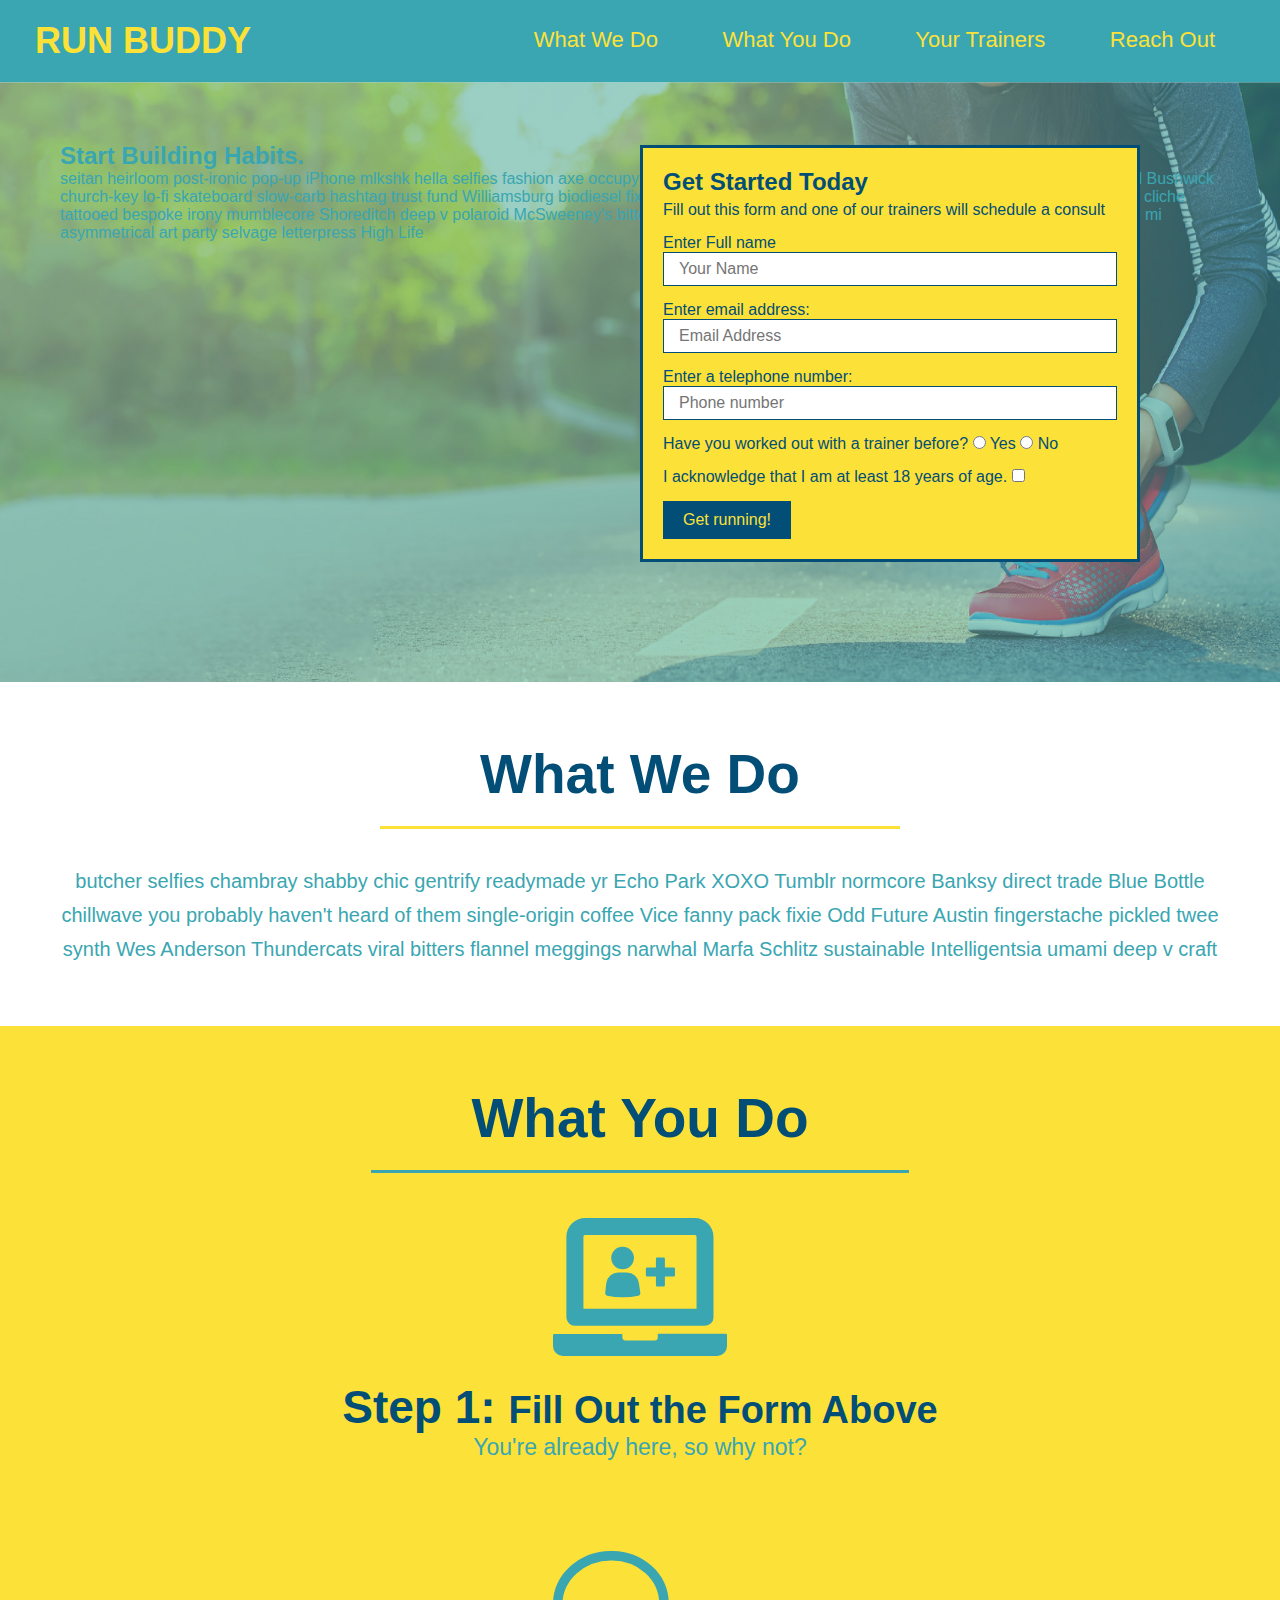
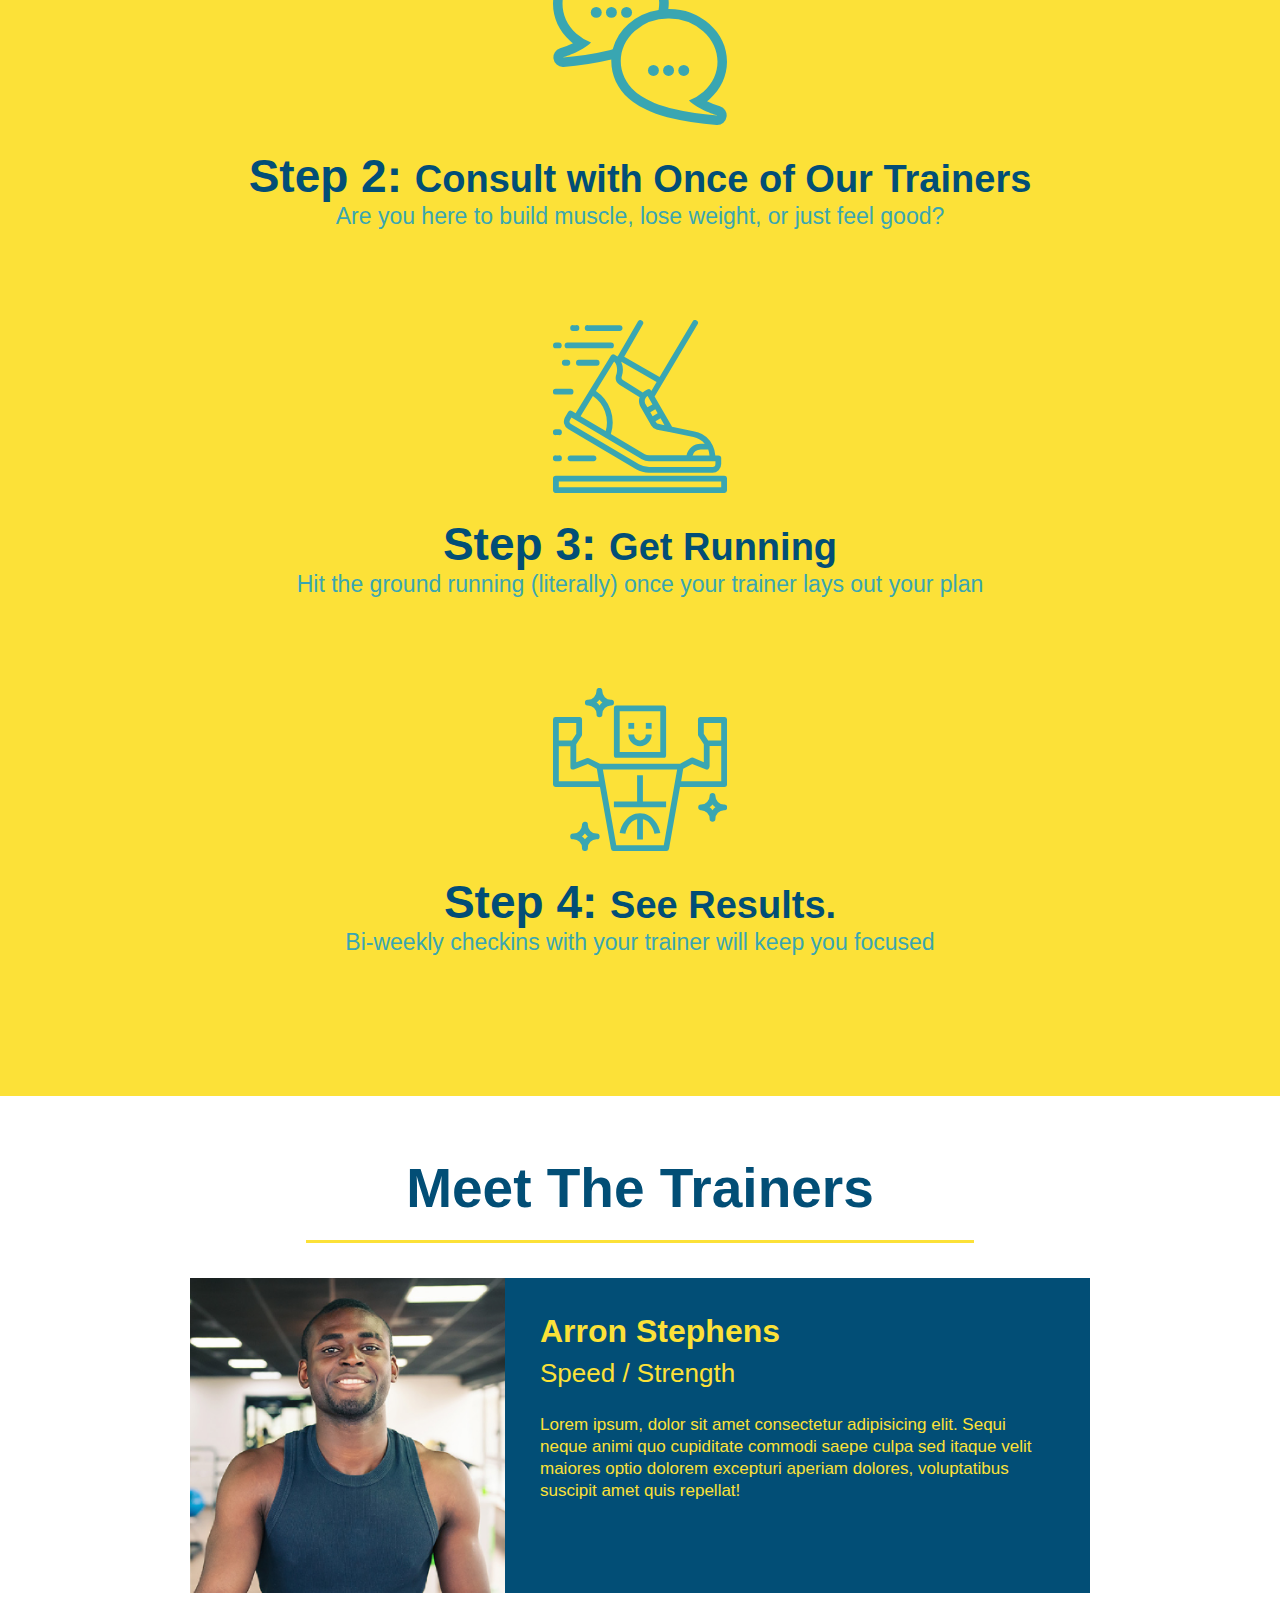
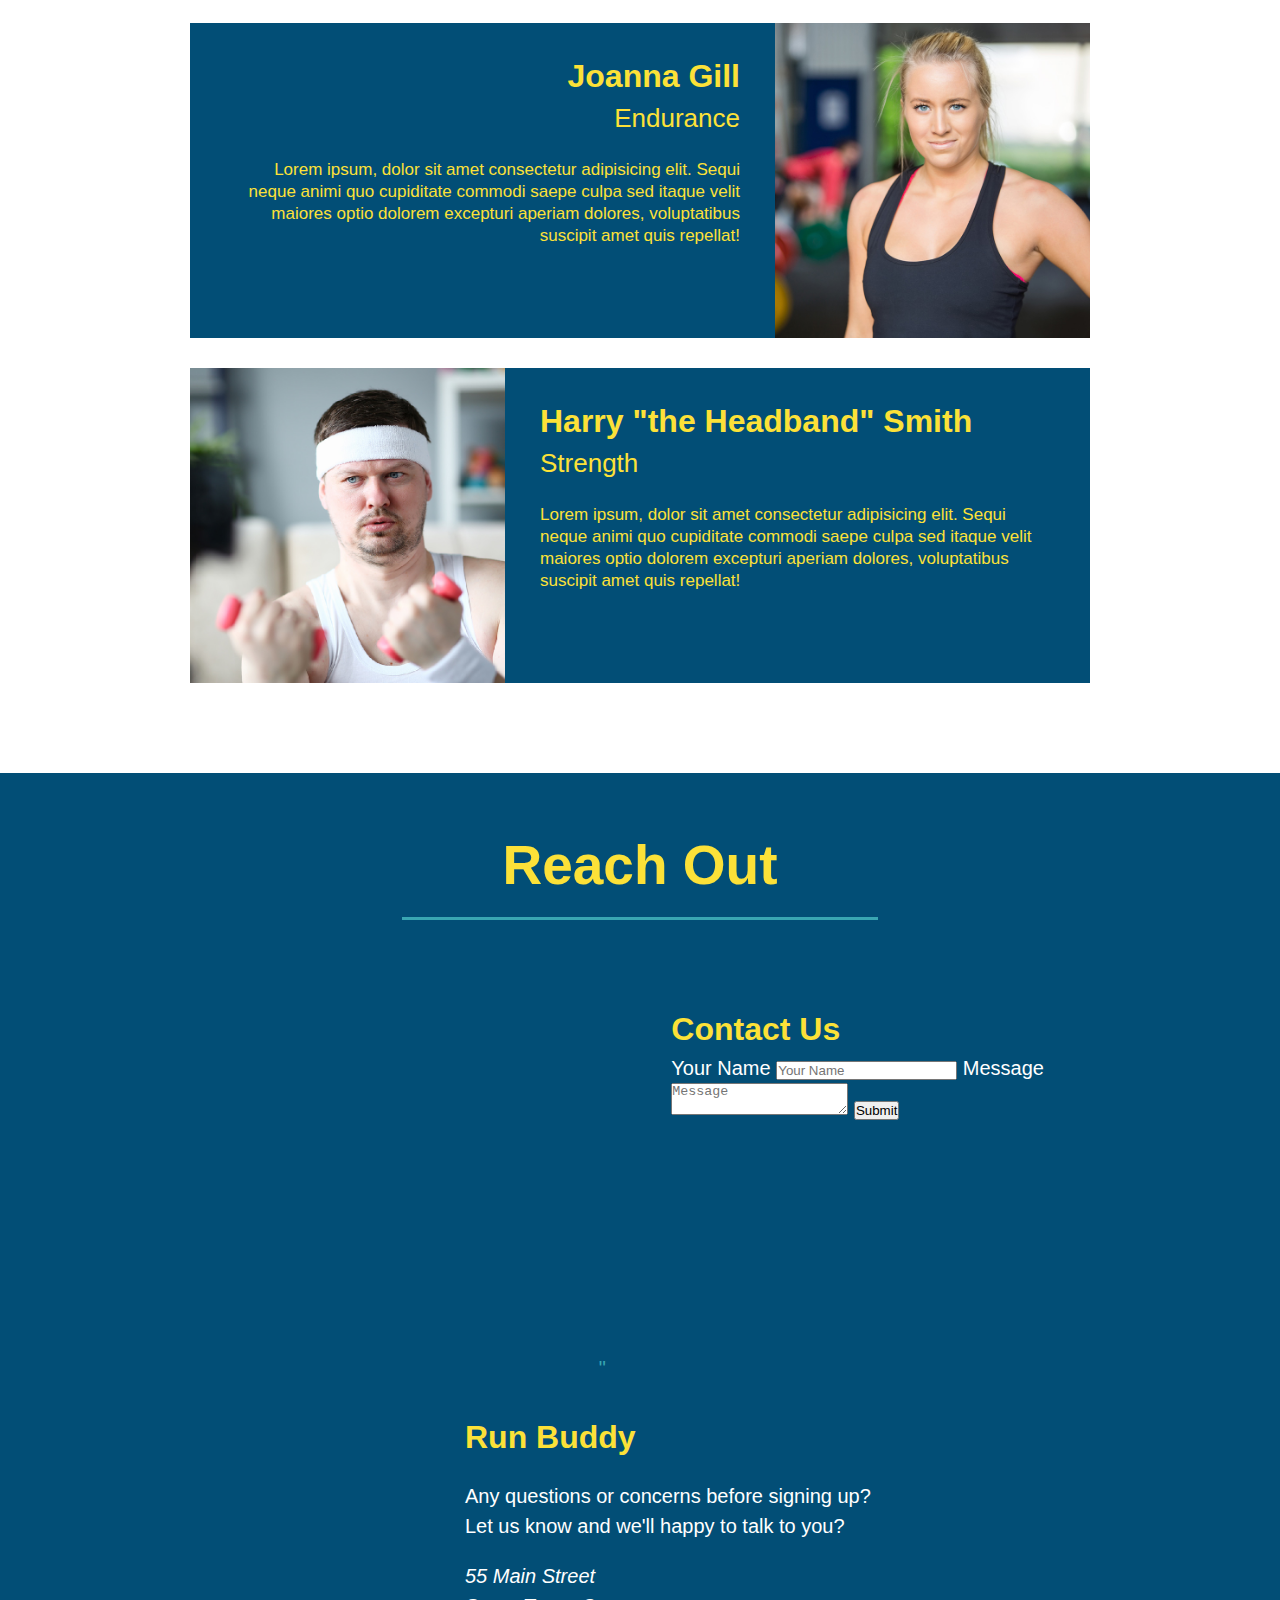
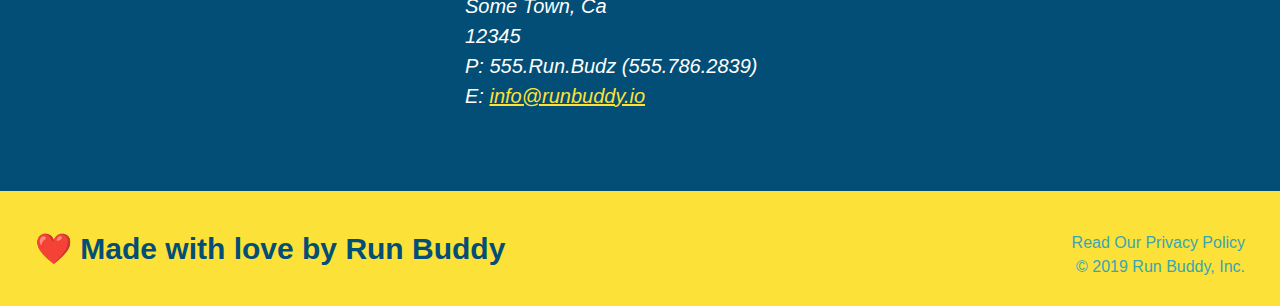
==== index.html @ 0a69a054 "add contact form" ====
<!DOCTYPE html>
<html lang="en">
    <head> <meta charset="UTF-8" />
        <link rel="stylesheet" href="./assets/css/style.css"/>
        <title>Run Buddy</title>
       
    </head>

   
    <body>
    <!-- navigation-->
    <Header>
        <h1>
            <a href="/">RUN BUDDY</a>
        </h1>
        <nav> 
            <!-- Unordered list element -->
            <ul>
                <!-- List item element-->
                <li>
                    <!-- Anchor element -->
                    <a href="#what-we-do">What We Do</a>
                </li>
                <li>
                    <a href="#what-you-do">What You Do</a>
                </li>
                <li>
                    <a href="#your-trainers">Your Trainers</a>
                </li>
                <li>
                    <a href="#reach-out">Reach Out</a>
                </li>
            </ul>
        </nav>
    </Header>
    <!-- hero/jumboton -->
    <section class="hero">
    <div class="hero-cta">
        <h2>Start Building Habits.</h2>
                <p>
                seitan heirloom post-ironic pop-up iPhone mlkshk hella selfies fashion axe occupy readymade put a bird on it
                 messenger bag Wes Anderson Schlitz plaid Bushwick church-key lo-fi skateboard slow-carb hashtag trust fund
                  Williamsburg biodiesel fixie farm-to-table 8-bit banjo XOXO Banksy chillwave bicycle rights retro cliche 
                  tattooed bespoke irony mumblecore Shoreditch deep v polaroid McSweeney's bitters cray gentrify tofu Marfa 
                  you probably haven't heard of them yr banh mi asymmetrical art party selvage letterpress High Life
            </p>
        </div>
     <div class="hero-form">
        <h3>Get Started Today</h3>
            <p>Fill out this form and one of our trainers will schedule a consult</p>
            <!-- Add form element -->
            <form>
                <label for="name">Enter Full name</label>
                <input type="text" placeholder="Your Name" name="name" id="name" class="form-input">
                <label for="email">Enter email address:</label>
                <input type="email" placeholder="Email Address" name="email" id="email" class="form-input">
                <label for="phone">Enter a telephone number:</label>
                <input type="tel" placeholder="Phone number" name="phone" id="phone" class="form-input">
                
                <p>
                    Have you worked out with a trainer before?
                    <input type="radio" name="trainer-confirm" id="trainer-yes" />
                    <label for="trainer-yes">Yes</label>
                    <input type="radio" name="trainer-confirm" id="trainer-no" />
                    <label for="trainer-no">No</label>
                </p>
                <p>
                    <label for="checkbox" >
                        I acknowledge that I am at least 18 years of age.
                        </label>
                        <input type="checkbox" name="age-confirm" id="checkbox" />  
                </p>
                <button type="submit">
                    Get running!
                </button>
            </form>
        </div>
    </section>
    <!-- "what we do" section -->
    
    <section id="what-we-do" class="intro">
        <h2 class="section-title primary-border">What We Do</h2>

        <p> butcher selfies chambray shabby chic gentrify readymade yr Echo Park XOXO Tumblr normcore 
            Banksy direct trade Blue Bottle chillwave you probably 
            haven't heard of them single-origin coffee Vice fanny pack fixie Odd Future 
            Austin fingerstache pickled twee synth Wes Anderson Thundercats viral bitters flannel 
            meggings narwhal Marfa Schlitz sustainable Intelligentsia umami deep v craft </p>
    </section>

    <!--what you do --> 
    <section id="what you do" class="steps">
        <h2 class="section-title secondary-border">What You Do</h2>
        
        <div>
            <!-- insert this img element -->
            <img src="./assets/images/step-1.svg" alt="" />
            <h3>Step 1: <span>Fill Out the Form Above </span></h3>
            <p>You're already here, so why not?</p>
        </div>

        <div>
            <img src="./assets/images/step-2.svg" alt="" />
            <h3>Step 2: <span>Consult with Once of Our Trainers</span></h3>
            <p>Are you here to build muscle, lose weight, or just feel good?</p>
        </div>
        
        <div>
            <img src="./assets/images/step-3.svg" alt="" />
            <h3>Step 3: <span>Get Running</span></h3>
            <p>Hit the ground running (literally) once your trainer lays out your plan</p>
         </div>

         <div>
             <img src="./assets/images/step-4.svg" alt="" />
             <h3>Step 4: <span>See Results.</span></h3>
                 <p>Bi-weekly checkins with your trainer will keep you focused</p>
         </div>
    </section>

    <!-- "meet the trainers"-->
    <section id="your-trainers" class="trainers">
        <h2 class="section-title primary-border">
            Meet The Trainers
        </h2>
        <article class="trainer">
            <img src="./assets/images/trainer-1.jpg" alt="Arron Stephens in his workout clothes, ready to pump iron" />
            <div class="trainer-bio text-left">
                <h3>Arron Stephens</h3>
                <h4>Speed / Strength</h4>
                <p>Lorem ipsum, dolor sit amet consectetur adipisicing elit. Sequi neque animi quo cupiditate commodi saepe culpa sed
      itaque velit maiores optio dolorem excepturi aperiam dolores, voluptatibus suscipit amet quis repellat!
                </p>
            </div>
        </article>

        <!-- second trainer bio-->
        <article class="trainer">
            <div class="trainer-bio text-right">
                <h3>Joanna Gill</h3>
                <h4>Endurance</h4>
                <p> Lorem ipsum, dolor sit amet consectetur adipisicing elit. Sequi neque animi quo cupiditate commodi saepe culpa sed
                    itaque velit maiores optio dolorem excepturi aperiam dolores, voluptatibus suscipit amet quis repellat!
                </p>
            </div>
            <img src="./assets/images/trainer-2.jpg" alt="Joanna Gill cooling off after a workout" />
        </article>

        <!--third trainer bio-->
        <article class="trainer">
            <img src="./assets/images/trainer-3.jpg" alt="Harry Smith wearing a headband and lifting small comically pink weights" />
            <div class="trainer-bio text-left">
                <h3>Harry "the Headband" Smith</h3>
                <h4>Strength</h4>
                <p>
                    Lorem ipsum, dolor sit amet consectetur adipisicing elit. Sequi neque animi quo cupiditate commodi saepe culpa sed
                    itaque velit maiores optio dolorem excepturi aperiam dolores, voluptatibus suscipit amet quis repellat!   
                </p>
            </div>
        </article>
    </section>

    <!-- "reach out" section -->
    <section id="reach out" class="contact">
        <h2 class="section-title secondary-border">Reach Out</h2>
        <div class="contact-info">
          <iframe 
            src="https://www.google.com/maps/embed?pb=!1m18!1m12!1m3!1d3308.148228011092!2d-118.31077418382466!3d33.98872622852035!2m3!1f0!2f0!3f0!3m2!1i1024!2i768!4f13.1!3m3!1m2!1s0x80c2b7dd0b9fbbaf%3A0x88911c0025960983!2s1754%20W%20Slauson%20Ave%2C%20Los%20Angeles%2C%20CA%2090047!5e0!3m2!1sen!2sus!4v1623375830570!5m2!1sen!2sus" 
            width="400" height="400" style="border:0;" allowfullscreen="" loading="lazy">
        </iframe>"

        <div class="contact-form">
            <h3>Contact Us</h3>
            <form>
              <label for="contact-name">Your Name</label>
              <input type="text" id="contact-name" placeholder="Your Name" />
          
              <label for="contact-message">Message</label>
              <textarea id="contact-message" placeholder="Message"></textarea>
          
              <button type="submit">Submit</button>
            </form>
          </div>
        <div>  
            <h3>Run Buddy</h3>
            <p>
                Any questions or concerns before signing up?
                <br />
                Let us know and we'll happy to talk to you?
            </p>
            <address>
                55 Main Street <br/>
                Some Town, Ca <br/>
                12345<br/>
                P: 555.Run.Budz (555.786.2839)<br/>
                E: <a href="mailto:info@runbuddy.io">info@runbuddy.io</a>
            </address>
        </div>
        </div>
    </section>

    <!-- footer -->
    <footer>
        <h2>❤️ Made with love by Run Buddy</h2>
        <div>
            <a href="./privacy-policy.html"></a>Read Our Privacy Policy</a><br />
            &copy; 2019 Run Buddy, Inc.
        </div>
    </footer>
    
    </body>
</html>
---- assets/css/style.css ----
* {
    margin: 0;
    padding: 0;
    box-sizing: border-box;
  }

body {
    /* more on this crazy alphanumerical value in a minute! */
    color: #39a6b2;
    font-family: Helvetica, Arial, sans-serif;
    
  }
  /* apply  styles to <header> */
  header {
      padding: 20px 35px;
      background-color: #39a6b2;
  }

header h1 {
    font-weight: bold;
    font-size: 36px;
    color: #fce138;
    margin: 0;
    display: inline;
}
header a {
    text-decoration: none;
    color: #fce138;
}

Header nav {
    float: right;
    margin: 7px 0;
}

header nav ul li {
    display: inline;
}
header nav ul li a {
    margin: 0 30px;
    font-weight: lighter;
    font-size: 22px;
}

footer {
    background: #fce138;
    width: 100%;
    padding: 40px 35px;
}

footer h2 {
    display: inline;
    color: #024e76;
    font-size:  30px;
    text-align: right;
}

footer div {
    float: right;
    line-height: 1.5;
    text-align: right;
}
footer a {
    color: #024e76;
}

section {
    padding: 60px;
}

/* Hero Style Start */
.hero {
    background-image: url("../images/hero-bg.jpg");
    height: 600px;
    background-size: cover;
    background-position: center;
    position: relative;
}
/* Hero Style End */


.hero-form {
    border: 3px solid #024e76;
    background-color: #fce138;
    padding: 20px;
    width: 500px;
    color: #024e76;
    position: absolute;
    bottom: 120px;
    right: 140px;
}


.hero-form h3 {
    font-size: 24px;
    margin: 0;
}

.hero-form p {
    margin: 5px 0 15px 0;
}

.form-input {
    border: 1px solid #024e76;
    display: block;
    padding: 7px 15px;
    font-size: 16px;
    color: #024e76;
    width: 100%;
    margin-bottom:  15px;
}
.hero-form button {
    color: #fce138;
    background-color: #024e76;
    border: none;
    padding: 10px 20px;
    font-size: 16px;
}
/* HERO STYLES END */

.intro {
    text-align: center;
}

.intro p {
    line-height: 1.7;
    color: #39a6b2;
    width: 80;
    font-size: 20px;
}
.steps {
    text-align: center;
    background: #fce138;
}

.section-title {
    font-size: 55px;
    color: #024e76;
    margin-bottom: 35px;
    padding: 0 100px 20px 100px;
    display: inline-block;
    border-bottom: 3px solid; 
}
.primary-border {
    border-color: #fce138;
}
.secondary-border {
    border-color: #39a6b2;
}
.steps div {
    margin-bottom: 80px;
}

.steps img {
    width: 15%;
    margin: 10px 0;
}

.steps h3 {
    color: #024e76;
    font-size: 46px;
    margin-top: 10px;
}

.steps p {
    color: #39a6b2;
    font-size: 23px;
}
.steps span {
    font-size: 38px;
}
.trainers {
    text-align: center;
}
.trainer {
    width: 900px;
    margin: 0 auto 30px auto;
    background: #024e76;
    color: #fce138;
    overflow: auto;
}
.trainer img {
    width: 35%;
    float: left;
}
.trainer-bio {
    padding: 35px;
    float: left;
    width: 65%;
}
.text-left {
    text-align: left;
}
.text-right {
    text-align: right;
}
.trainer-bio h3 {
    font-size: 32px;
    margin-bottom: 8px;
}

.trainer-bio h4 {
    font-weight: lighter;
    font-size: 26px;
    margin-bottom: 25px;
}

.trainer-bio p {
    font-size: 17px;
    line-height: 1.3;
}

/* REACH OUT STYLES START */

.contact {
    text-align: center;
    background: #024e76;
}
.contact h2 {
    color: #fce138;
}
.contact-info iframe {
    width: 400px;
    height: 400px;
}
.contact-info div {
    width: 410px;
    display:inline-block;
    vertical-align: top;
    text-align:left;
    margin: 30px 0 0 60px;
    color: white;
}
.contact-info h3 {
    color:#fce138;
    font-size: 32px;
}

.contact-info p, .contact-info {
    margin: 20px 0;
    line-height: 1.5;
    font-size: 20px;
    font-style: normal;
}

.contact-info a {
    color: #fce138;
}

/* REACHOUT STYLES END */
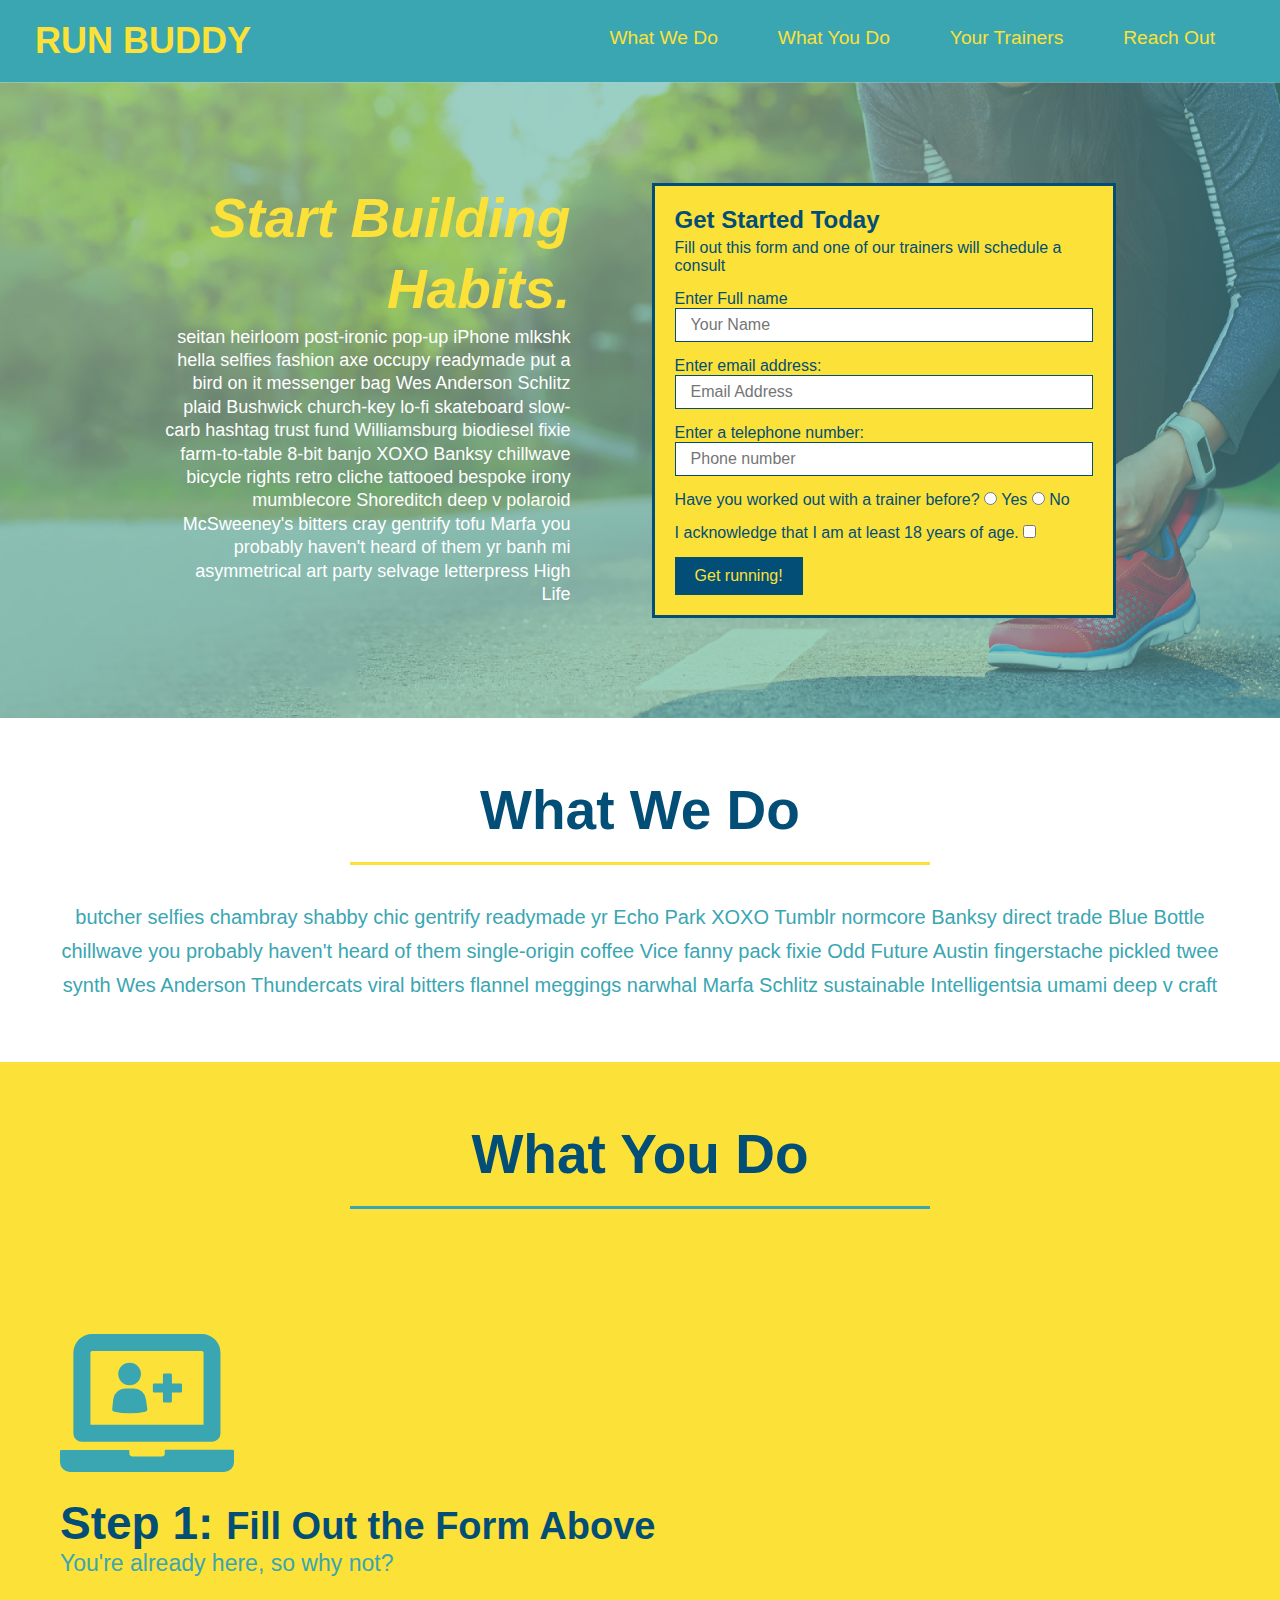
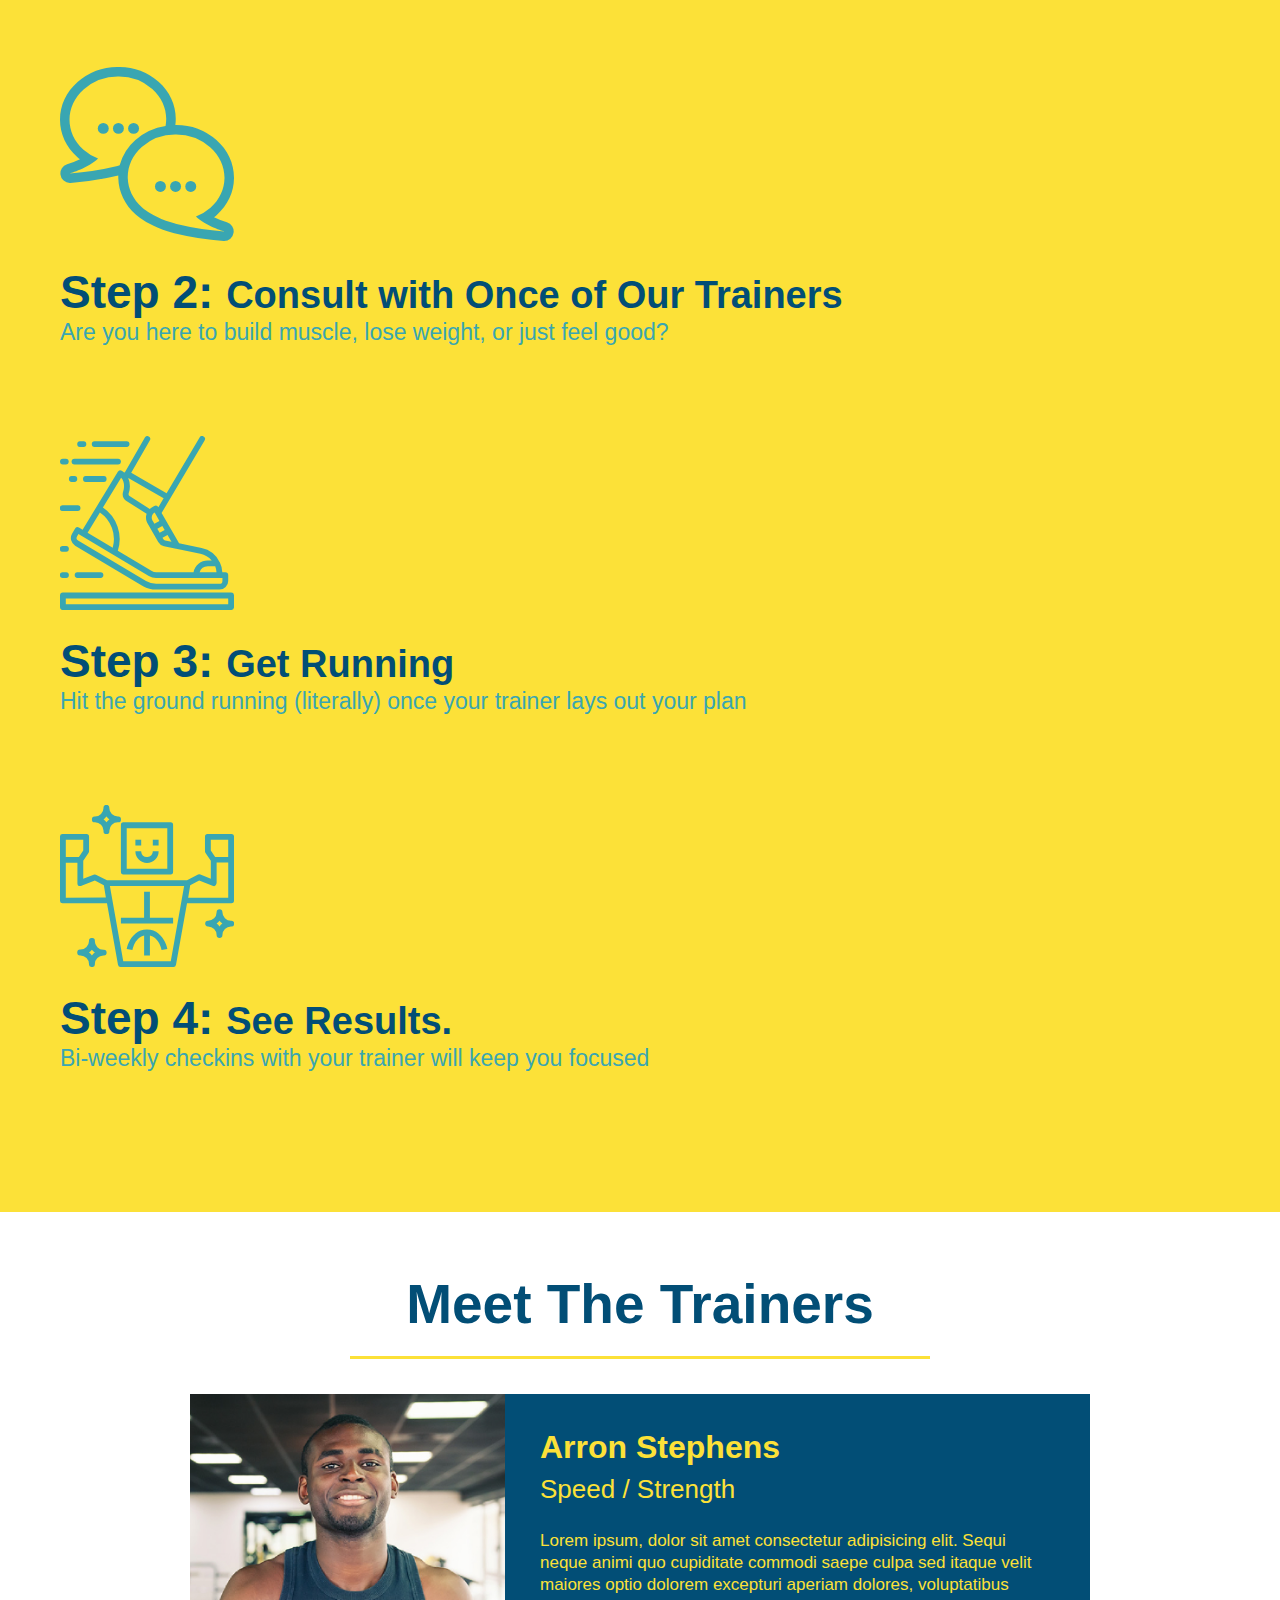
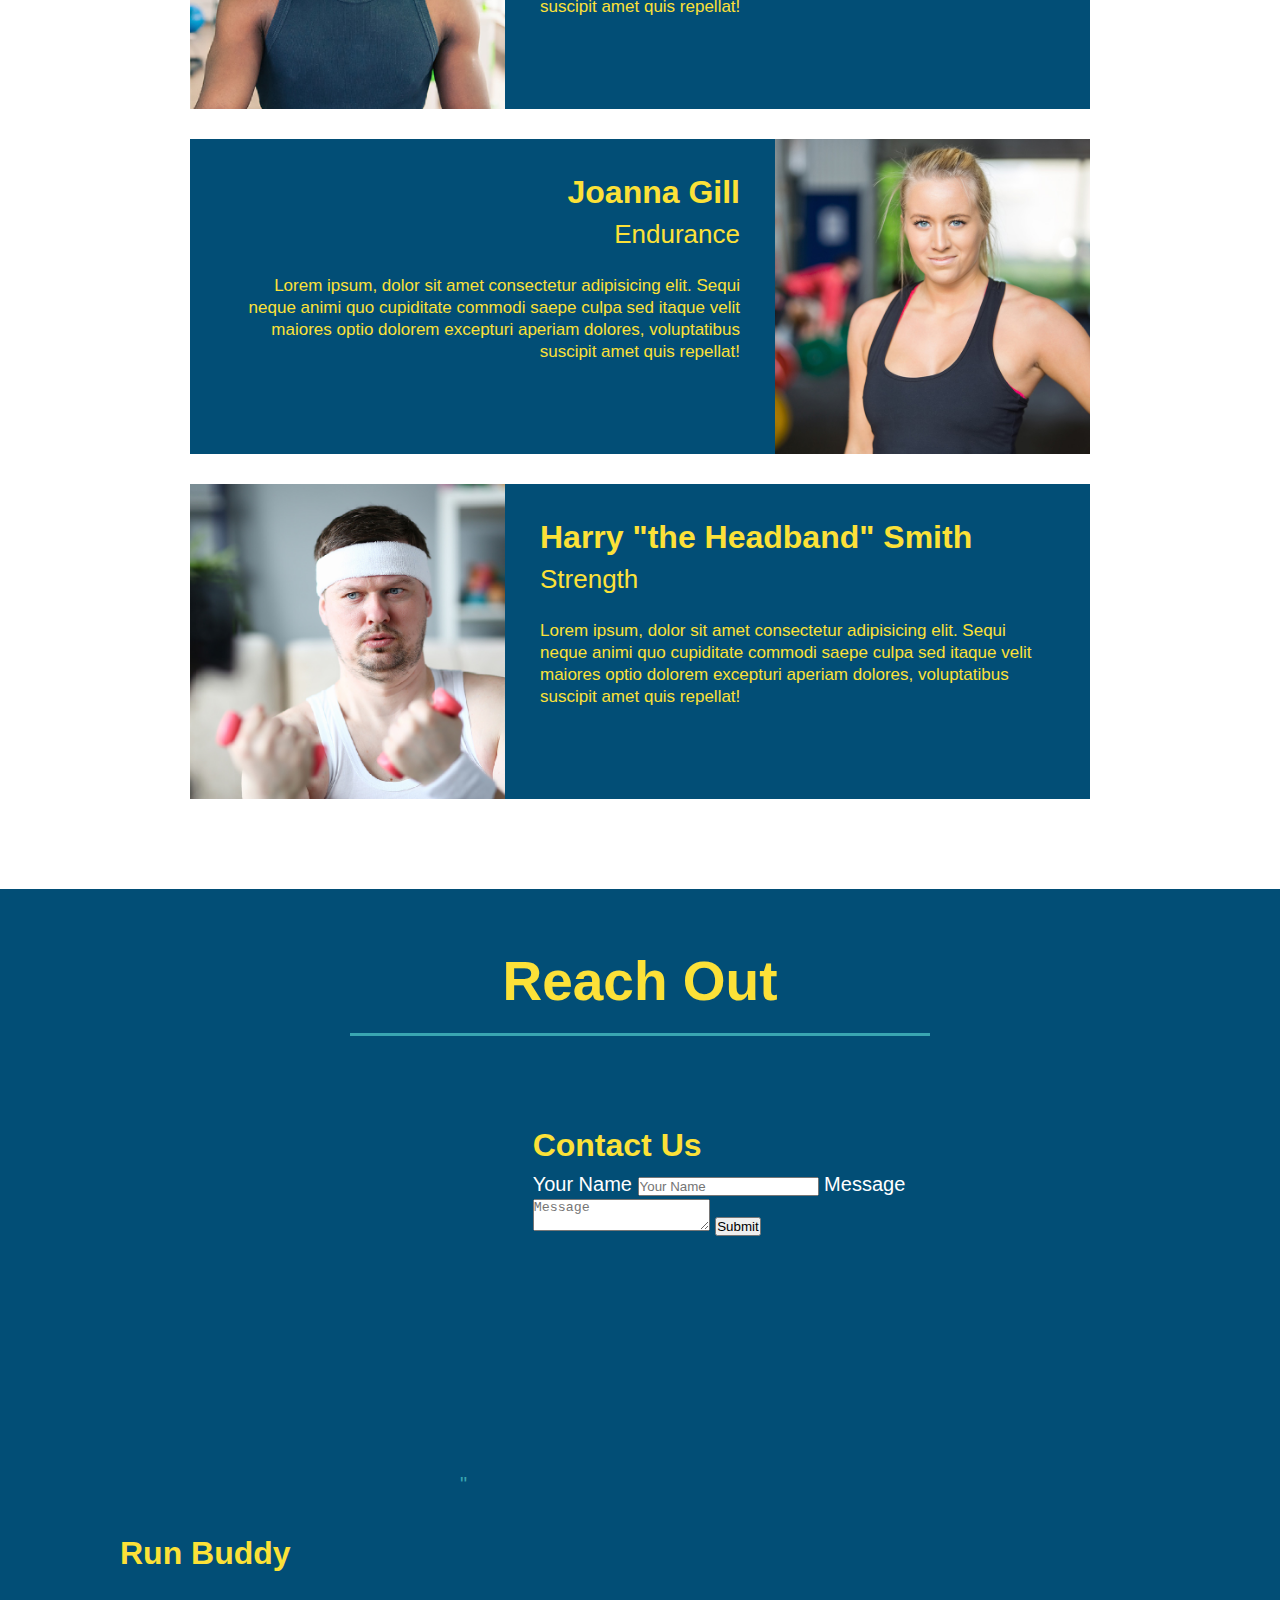
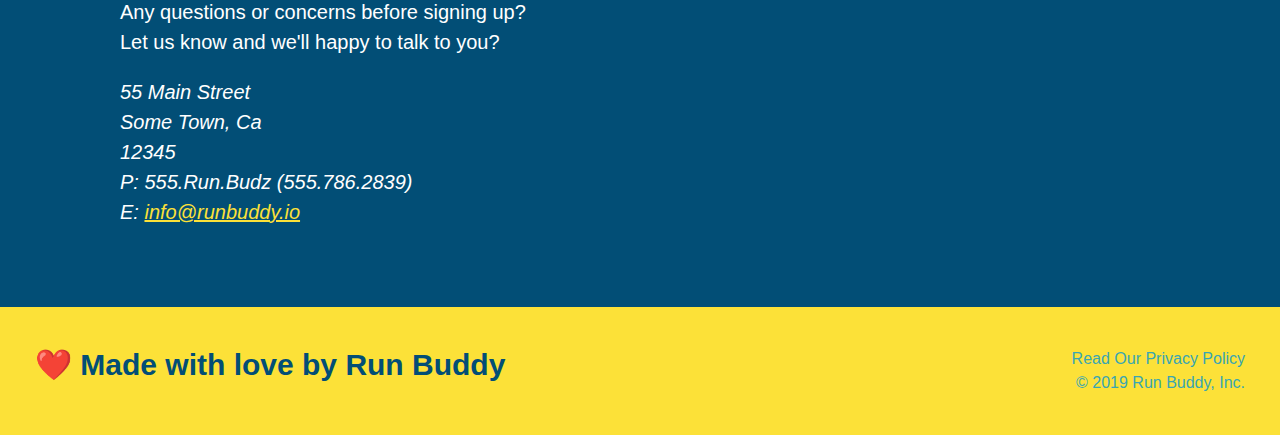
==== commit 1fdb38b6: "add flexrow for wrapping" ====
--- a/index.html
+++ b/index.html
@@ -79,18 +79,28 @@
     <!-- "what we do" section -->
     
     <section id="what-we-do" class="intro">
-        <h2 class="section-title primary-border">What We Do</h2>
+        <div class="flex-row">
+        <h2 class="section-title primary-border">What We Do
+        </h2>
+        </div>
+        <div class="flex-row">
 
         <p> butcher selfies chambray shabby chic gentrify readymade yr Echo Park XOXO Tumblr normcore 
             Banksy direct trade Blue Bottle chillwave you probably 
             haven't heard of them single-origin coffee Vice fanny pack fixie Odd Future 
             Austin fingerstache pickled twee synth Wes Anderson Thundercats viral bitters flannel 
-            meggings narwhal Marfa Schlitz sustainable Intelligentsia umami deep v craft </p>
+            meggings narwhal Marfa Schlitz sustainable Intelligentsia umami deep v craft
+         </p>
+         </div>
+         
     </section>
 
     <!--what you do --> 
     <section id="what you do" class="steps">
-        <h2 class="section-title secondary-border">What You Do</h2>
+        <div class="flex-row">
+        <h2 class="section-title secondary-border">What You Do
+        </h2>
+        </div>
         
         <div>
             <!-- insert this img element -->
@@ -120,9 +130,12 @@
 
     <!-- "meet the trainers"-->
     <section id="your-trainers" class="trainers">
+        <div class="flex-row">
         <h2 class="section-title primary-border">
             Meet The Trainers
         </h2>
+        </div>
+
         <article class="trainer">
             <img src="./assets/images/trainer-1.jpg" alt="Arron Stephens in his workout clothes, ready to pump iron" />
             <div class="trainer-bio text-left">
@@ -162,7 +175,11 @@
 
     <!-- "reach out" section -->
     <section id="reach out" class="contact">
-        <h2 class="section-title secondary-border">Reach Out</h2>
+        <div class="flex-row">
+        <h2 class="section-title secondary-border">
+            Reach Out
+        </h2>
+        </div>
         <div class="contact-info">
           <iframe 
             src="https://www.google.com/maps/embed?pb=!1m18!1m12!1m3!1d3308.148228011092!2d-118.31077418382466!3d33.98872622852035!2m3!1f0!2f0!3f0!3m2!1i1024!2i768!4f13.1!3m3!1m2!1s0x80c2b7dd0b9fbbaf%3A0x88911c0025960983!2s1754%20W%20Slauson%20Ave%2C%20Los%20Angeles%2C%20CA%2090047!5e0!3m2!1sen!2sus!4v1623375830570!5m2!1sen!2sus" 
@@ -181,6 +198,7 @@
               <button type="submit">Submit</button>
             </form>
           </div>
+          
         <div>  
             <h3>Run Buddy</h3>
             <p>
--- a/assets/css/style.css
+++ b/assets/css/style.css
@@ -14,6 +14,9 @@
   header {
       padding: 20px 35px;
       background-color: #39a6b2;
+      display: flex;
+      justify-content: space-between;
+      flex-wrap: wrap;
   }
 
 header h1 {
@@ -21,7 +24,6 @@
     font-size: 36px;
     color: #fce138;
     margin: 0;
-    display: inline;
 }
 header a {
     text-decoration: none;
@@ -29,34 +31,39 @@
 }
 
 Header nav {
-    float: right;
     margin: 7px 0;
 }
 
-header nav ul li {
-    display: inline;
-}
+header nav ul {
+    display: flex;
+    flex-wrap: wrap;
+    justify-content: space-between;
+    align-items: center;
+    list-style: none;
+}
+
 header nav ul li a {
     margin: 0 30px;
     font-weight: lighter;
-    font-size: 22px;
+    font-size: 1.5vw;
 }
 
 footer {
+    display: flex;
+    flex-wrap: wrap;
+    justify-content: space-between;
     background: #fce138;
     width: 100%;
     padding: 40px 35px;
 }
 
 footer h2 {
-    display: inline;
     color: #024e76;
     font-size:  30px;
     text-align: right;
 }
 
 footer div {
-    float: right;
     line-height: 1.5;
     text-align: right;
 }
@@ -71,10 +78,12 @@
 /* Hero Style Start */
 .hero {
     background-image: url("../images/hero-bg.jpg");
-    height: 600px;
     background-size: cover;
     background-position: center;
-    position: relative;
+    display: flex;
+    justify-content: center;
+    flex-wrap: wrap;
+    
 }
 /* Hero Style End */
 
@@ -83,11 +92,10 @@
     border: 3px solid #024e76;
     background-color: #fce138;
     padding: 20px;
-    width: 500px;
-    color: #024e76;
-    position: absolute;
-    bottom: 120px;
-    right: 140px;
+    width: 40%;
+    margin: 3.5%;
+    color: #024e76;
+  
 }
 
 
@@ -118,28 +126,43 @@
 }
 /* HERO STYLES END */
 
-.intro {
-    text-align: center;
-}
+
 
 .intro p {
     line-height: 1.7;
     color: #39a6b2;
     width: 80;
     font-size: 20px;
+    text-align: center;
 }
 .steps {
-    text-align: center;
     background: #fce138;
+}
+
+.hero-cta {
+    width: 35%;
+    text-align: right;
+    margin: 3.5%;
+    color: #fff;
+    font-size: 18px;
+    line-height: 1.3;
+}
+
+.hero-cta h2 {
+    font-style: italic;
+    font-size: 55px;
+    color: #fce138;
+
 }
 
 .section-title {
     font-size: 55px;
     color: #024e76;
-    margin-bottom: 35px;
-    padding: 0 100px 20px 100px;
-    display: inline-block;
-    border-bottom: 3px solid; 
+    border-bottom: 3px solid;
+    padding-bottom: 20px;
+    text-align: center;
+    margin: 0 auto 35px auto;
+    width: 50%;
 }
 .primary-border {
     border-color: #fce138;
@@ -170,7 +193,7 @@
     font-size: 38px;
 }
 .trainers {
-    text-align: center;
+   
 }
 .trainer {
     width: 900px;
@@ -213,7 +236,6 @@
 /* REACH OUT STYLES START */
 
 .contact {
-    text-align: center;
     background: #024e76;
 }
 .contact h2 {
@@ -247,4 +269,8 @@
     color: #fce138;
 }
 
+.flex-row {
+    display: flex;
+}
+
 /* REACHOUT STYLES END */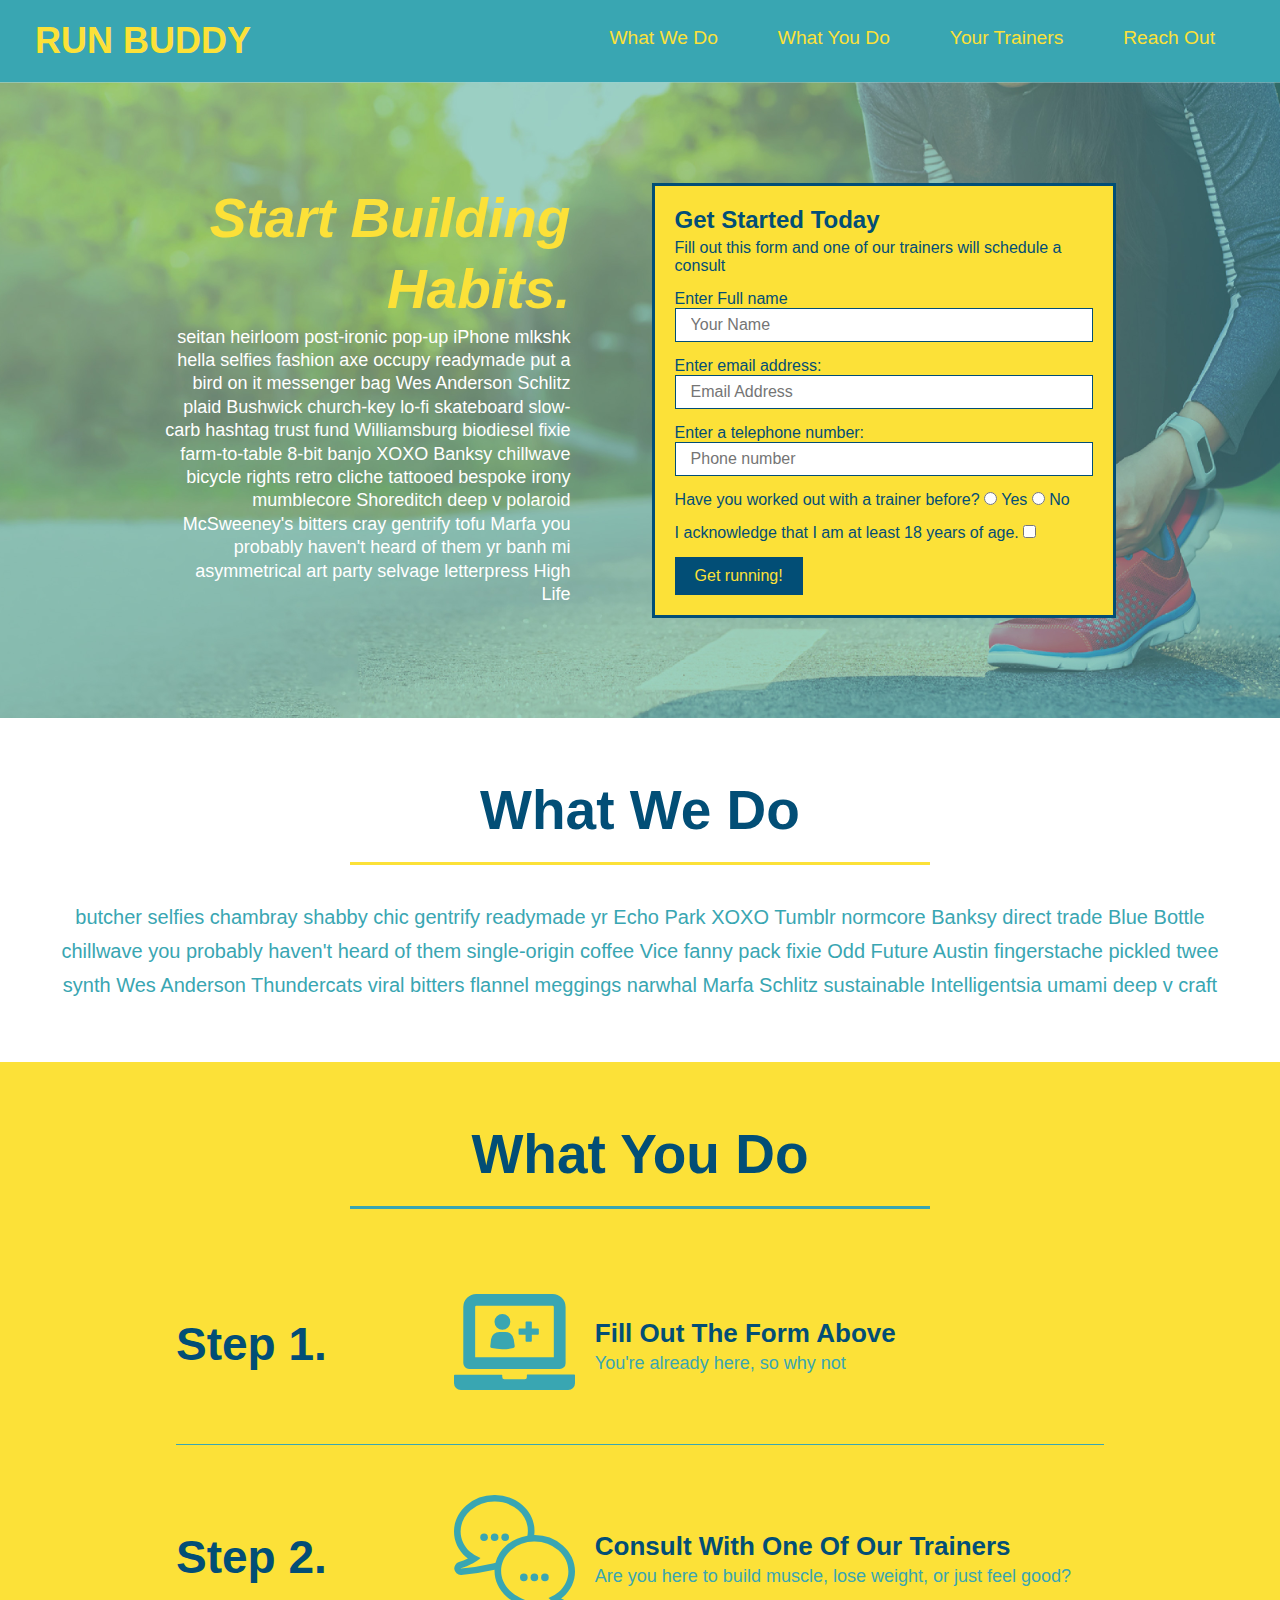
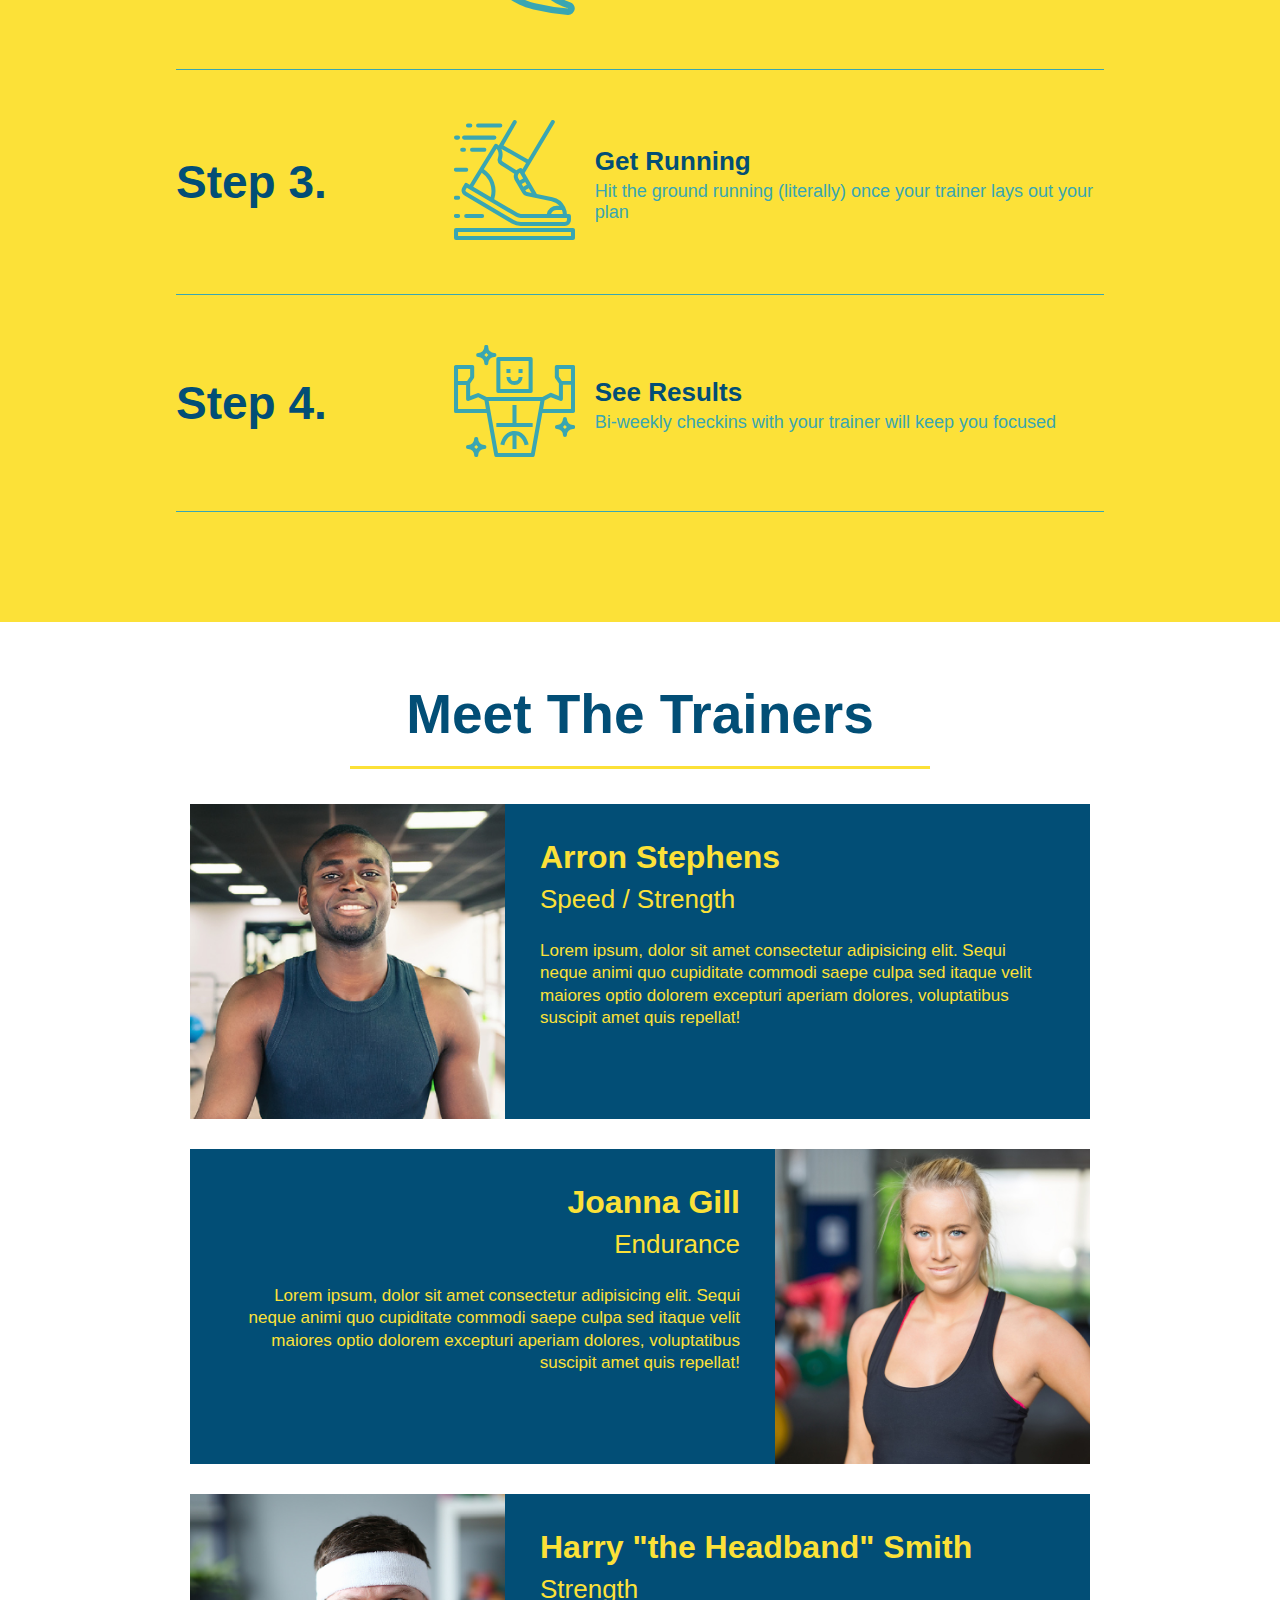
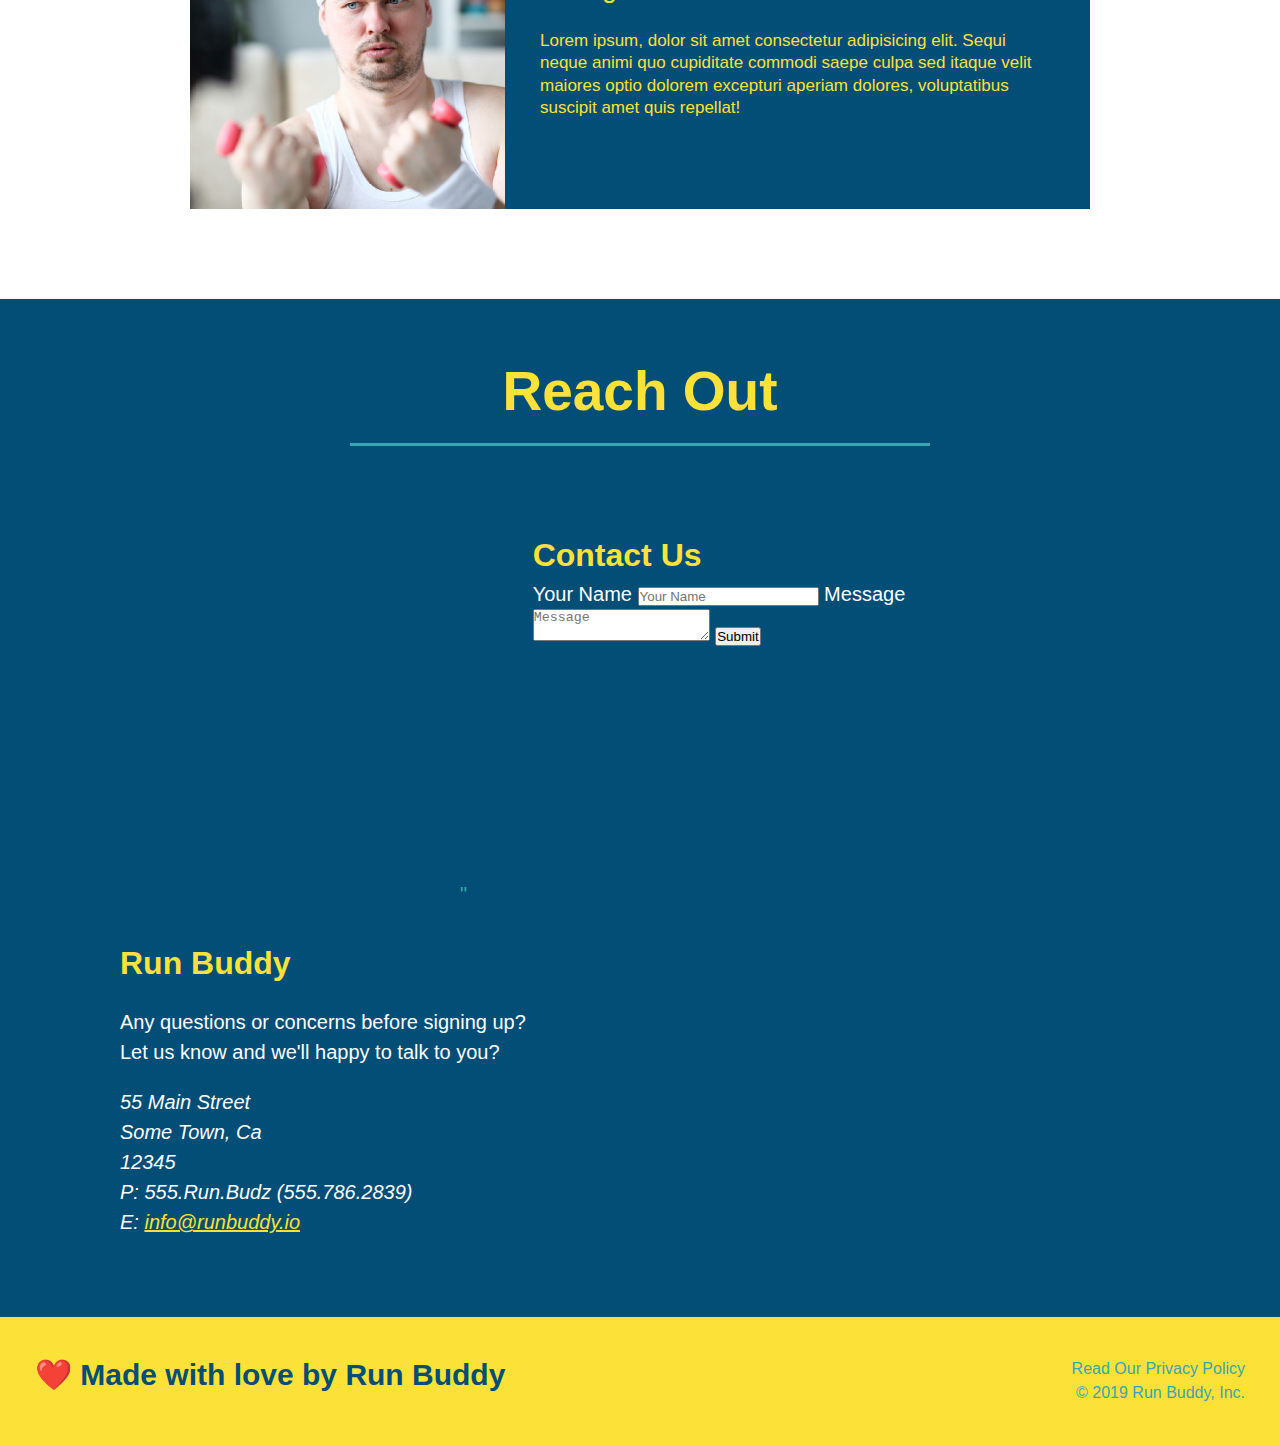
==== commit f68d846d: "add flexbox to the steps" ====
--- a/index.html
+++ b/index.html
@@ -1,19 +1,21 @@
 <!DOCTYPE html>
 <html lang="en">
-    <head> <meta charset="UTF-8" />
-        <link rel="stylesheet" href="./assets/css/style.css"/>
-        <title>Run Buddy</title>
-       
-    </head>
-
-   
-    <body>
+
+<head>
+    <meta charset="UTF-8" />
+    <link rel="stylesheet" href="./assets/css/style.css" />
+    <title>Run Buddy</title>
+
+</head>
+
+
+<body>
     <!-- navigation-->
     <Header>
         <h1>
             <a href="/">RUN BUDDY</a>
         </h1>
-        <nav> 
+        <nav>
             <!-- Unordered list element -->
             <ul>
                 <!-- List item element-->
@@ -35,18 +37,21 @@
     </Header>
     <!-- hero/jumboton -->
     <section class="hero">
-    <div class="hero-cta">
-        <h2>Start Building Habits.</h2>
-                <p>
-                seitan heirloom post-ironic pop-up iPhone mlkshk hella selfies fashion axe occupy readymade put a bird on it
-                 messenger bag Wes Anderson Schlitz plaid Bushwick church-key lo-fi skateboard slow-carb hashtag trust fund
-                  Williamsburg biodiesel fixie farm-to-table 8-bit banjo XOXO Banksy chillwave bicycle rights retro cliche 
-                  tattooed bespoke irony mumblecore Shoreditch deep v polaroid McSweeney's bitters cray gentrify tofu Marfa 
-                  you probably haven't heard of them yr banh mi asymmetrical art party selvage letterpress High Life
+        <div class="hero-cta">
+            <h2>Start Building Habits.</h2>
+            <p>
+                seitan heirloom post-ironic pop-up iPhone mlkshk hella selfies fashion axe occupy readymade put a bird
+                on it
+                messenger bag Wes Anderson Schlitz plaid Bushwick church-key lo-fi skateboard slow-carb hashtag trust
+                fund
+                Williamsburg biodiesel fixie farm-to-table 8-bit banjo XOXO Banksy chillwave bicycle rights retro cliche
+                tattooed bespoke irony mumblecore Shoreditch deep v polaroid McSweeney's bitters cray gentrify tofu
+                Marfa
+                you probably haven't heard of them yr banh mi asymmetrical art party selvage letterpress High Life
             </p>
         </div>
-     <div class="hero-form">
-        <h3>Get Started Today</h3>
+        <div class="hero-form">
+            <h3>Get Started Today</h3>
             <p>Fill out this form and one of our trainers will schedule a consult</p>
             <!-- Add form element -->
             <form>
@@ -56,7 +61,7 @@
                 <input type="email" placeholder="Email Address" name="email" id="email" class="form-input">
                 <label for="phone">Enter a telephone number:</label>
                 <input type="tel" placeholder="Phone number" name="phone" id="phone" class="form-input">
-                
+
                 <p>
                     Have you worked out with a trainer before?
                     <input type="radio" name="trainer-confirm" id="trainer-yes" />
@@ -65,10 +70,10 @@
                     <label for="trainer-no">No</label>
                 </p>
                 <p>
-                    <label for="checkbox" >
+                    <label for="checkbox">
                         I acknowledge that I am at least 18 years of age.
-                        </label>
-                        <input type="checkbox" name="age-confirm" id="checkbox" />  
+                    </label>
+                    <input type="checkbox" name="age-confirm" id="checkbox" />
                 </p>
                 <button type="submit">
                     Get running!
@@ -77,63 +82,89 @@
         </div>
     </section>
     <!-- "what we do" section -->
-    
+
     <section id="what-we-do" class="intro">
         <div class="flex-row">
-        <h2 class="section-title primary-border">What We Do
-        </h2>
-        </div>
-        <div class="flex-row">
-
-        <p> butcher selfies chambray shabby chic gentrify readymade yr Echo Park XOXO Tumblr normcore 
-            Banksy direct trade Blue Bottle chillwave you probably 
-            haven't heard of them single-origin coffee Vice fanny pack fixie Odd Future 
-            Austin fingerstache pickled twee synth Wes Anderson Thundercats viral bitters flannel 
-            meggings narwhal Marfa Schlitz sustainable Intelligentsia umami deep v craft
-         </p>
-         </div>
-         
-    </section>
-
-    <!--what you do --> 
+            <h2 class="section-title primary-border">
+                What We Do
+            </h2>
+        </div>
+        <div class="flex-row">
+
+            <p> butcher selfies chambray shabby chic gentrify readymade yr Echo Park XOXO Tumblr normcore
+                Banksy direct trade Blue Bottle chillwave you probably
+                haven't heard of them single-origin coffee Vice fanny pack fixie Odd Future
+                Austin fingerstache pickled twee synth Wes Anderson Thundercats viral bitters flannel
+                meggings narwhal Marfa Schlitz sustainable Intelligentsia umami deep v craft
+            </p>
+        </div>
+    </section>
+
+    <!--what you do start -->
     <section id="what you do" class="steps">
         <div class="flex-row">
-        <h2 class="section-title secondary-border">What You Do
-        </h2>
-        </div>
-        
-        <div>
-            <!-- insert this img element -->
-            <img src="./assets/images/step-1.svg" alt="" />
-            <h3>Step 1: <span>Fill Out the Form Above </span></h3>
-            <p>You're already here, so why not?</p>
-        </div>
-
-        <div>
-            <img src="./assets/images/step-2.svg" alt="" />
-            <h3>Step 2: <span>Consult with Once of Our Trainers</span></h3>
-            <p>Are you here to build muscle, lose weight, or just feel good?</p>
-        </div>
-        
-        <div>
-            <img src="./assets/images/step-3.svg" alt="" />
-            <h3>Step 3: <span>Get Running</span></h3>
-            <p>Hit the ground running (literally) once your trainer lays out your plan</p>
-         </div>
-
-         <div>
-             <img src="./assets/images/step-4.svg" alt="" />
-             <h3>Step 4: <span>See Results.</span></h3>
-                 <p>Bi-weekly checkins with your trainer will keep you focused</p>
-         </div>
+            <h2 class="section-title secondary-border">
+                What You Do
+            </h2>
+        </div>
+        <div class=step>
+            <h3>Step 1.</h3>
+            <div class="step-info">
+                <div class="step-img">
+                    <img src="./assets/images/step-1.svg" alt="" />
+                </div>
+                <div class="step-text">
+                    <h4>Fill Out The Form Above</h4>
+                    <p> You're already here, so why not</p>
+                </div>
+            </div>
+        </div>
+        <div class="step">
+            <h3>Step 2.</h3>
+            <div class="step-info">
+                <div class="step-img">
+                    <img src="assets/images/step-2.svg" alt="" />
+                </div>
+                <div class="step-text">
+                    <h4>Consult With One Of Our Trainers</h4>
+                    <p>Are you here to build muscle, lose weight, or just feel good?</p>
+                </div>
+            </div>
+        </div>
+
+        <div class="step">
+            <h3>Step 3.</h3>
+            <div class="step-info">
+                <div class="step-img">
+                    <img src="./assets/images/step-3.svg" alt="" />
+                </div>
+                <div class="step-text">
+                    <h4>Get Running</h4>
+                    <p>Hit the ground running (literally) once your trainer lays out your plan</p>
+                </div>
+            </div>
+        </div>
+
+        <div class="step">
+            <h3>Step 4.</h3>
+            <div class="step-info">
+                <div class="step-img">
+                    <img src="./assets/images/step-4.svg" alt="" />
+                </div>
+                <div class="step-text">
+                    <h4>See Results</h4>
+                    <p>Bi-weekly checkins with your trainer will keep you focused</p>
+                </div>
+            </div>
+        </div>
     </section>
 
     <!-- "meet the trainers"-->
     <section id="your-trainers" class="trainers">
         <div class="flex-row">
-        <h2 class="section-title primary-border">
-            Meet The Trainers
-        </h2>
+            <h2 class="section-title primary-border">
+                Meet The Trainers
+            </h2>
         </div>
 
         <article class="trainer">
@@ -141,8 +172,10 @@
             <div class="trainer-bio text-left">
                 <h3>Arron Stephens</h3>
                 <h4>Speed / Strength</h4>
-                <p>Lorem ipsum, dolor sit amet consectetur adipisicing elit. Sequi neque animi quo cupiditate commodi saepe culpa sed
-      itaque velit maiores optio dolorem excepturi aperiam dolores, voluptatibus suscipit amet quis repellat!
+                <p>Lorem ipsum, dolor sit amet consectetur adipisicing elit. Sequi neque animi quo cupiditate commodi
+                    saepe culpa sed
+                    itaque velit maiores optio dolorem excepturi aperiam dolores, voluptatibus suscipit amet quis
+                    repellat!
                 </p>
             </div>
         </article>
@@ -152,8 +185,10 @@
             <div class="trainer-bio text-right">
                 <h3>Joanna Gill</h3>
                 <h4>Endurance</h4>
-                <p> Lorem ipsum, dolor sit amet consectetur adipisicing elit. Sequi neque animi quo cupiditate commodi saepe culpa sed
-                    itaque velit maiores optio dolorem excepturi aperiam dolores, voluptatibus suscipit amet quis repellat!
+                <p> Lorem ipsum, dolor sit amet consectetur adipisicing elit. Sequi neque animi quo cupiditate commodi
+                    saepe culpa sed
+                    itaque velit maiores optio dolorem excepturi aperiam dolores, voluptatibus suscipit amet quis
+                    repellat!
                 </p>
             </div>
             <img src="./assets/images/trainer-2.jpg" alt="Joanna Gill cooling off after a workout" />
@@ -161,13 +196,16 @@
 
         <!--third trainer bio-->
         <article class="trainer">
-            <img src="./assets/images/trainer-3.jpg" alt="Harry Smith wearing a headband and lifting small comically pink weights" />
+            <img src="./assets/images/trainer-3.jpg"
+                alt="Harry Smith wearing a headband and lifting small comically pink weights" />
             <div class="trainer-bio text-left">
                 <h3>Harry "the Headband" Smith</h3>
                 <h4>Strength</h4>
                 <p>
-                    Lorem ipsum, dolor sit amet consectetur adipisicing elit. Sequi neque animi quo cupiditate commodi saepe culpa sed
-                    itaque velit maiores optio dolorem excepturi aperiam dolores, voluptatibus suscipit amet quis repellat!   
+                    Lorem ipsum, dolor sit amet consectetur adipisicing elit. Sequi neque animi quo cupiditate commodi
+                    saepe culpa sed
+                    itaque velit maiores optio dolorem excepturi aperiam dolores, voluptatibus suscipit amet quis
+                    repellat!
                 </p>
             </div>
         </article>
@@ -176,44 +214,44 @@
     <!-- "reach out" section -->
     <section id="reach out" class="contact">
         <div class="flex-row">
-        <h2 class="section-title secondary-border">
-            Reach Out
-        </h2>
+            <h2 class="section-title secondary-border">
+                Reach Out
+            </h2>
         </div>
         <div class="contact-info">
-          <iframe 
-            src="https://www.google.com/maps/embed?pb=!1m18!1m12!1m3!1d3308.148228011092!2d-118.31077418382466!3d33.98872622852035!2m3!1f0!2f0!3f0!3m2!1i1024!2i768!4f13.1!3m3!1m2!1s0x80c2b7dd0b9fbbaf%3A0x88911c0025960983!2s1754%20W%20Slauson%20Ave%2C%20Los%20Angeles%2C%20CA%2090047!5e0!3m2!1sen!2sus!4v1623375830570!5m2!1sen!2sus" 
-            width="400" height="400" style="border:0;" allowfullscreen="" loading="lazy">
-        </iframe>"
-
-        <div class="contact-form">
-            <h3>Contact Us</h3>
-            <form>
-              <label for="contact-name">Your Name</label>
-              <input type="text" id="contact-name" placeholder="Your Name" />
-          
-              <label for="contact-message">Message</label>
-              <textarea id="contact-message" placeholder="Message"></textarea>
-          
-              <button type="submit">Submit</button>
-            </form>
-          </div>
-          
-        <div>  
-            <h3>Run Buddy</h3>
-            <p>
-                Any questions or concerns before signing up?
-                <br />
-                Let us know and we'll happy to talk to you?
-            </p>
-            <address>
-                55 Main Street <br/>
-                Some Town, Ca <br/>
-                12345<br/>
-                P: 555.Run.Budz (555.786.2839)<br/>
-                E: <a href="mailto:info@runbuddy.io">info@runbuddy.io</a>
-            </address>
-        </div>
+            <iframe
+                src="https://www.google.com/maps/embed?pb=!1m18!1m12!1m3!1d3308.148228011092!2d-118.31077418382466!3d33.98872622852035!2m3!1f0!2f0!3f0!3m2!1i1024!2i768!4f13.1!3m3!1m2!1s0x80c2b7dd0b9fbbaf%3A0x88911c0025960983!2s1754%20W%20Slauson%20Ave%2C%20Los%20Angeles%2C%20CA%2090047!5e0!3m2!1sen!2sus!4v1623375830570!5m2!1sen!2sus"
+                width="400" height="400" style="border:0;" allowfullscreen="" loading="lazy">
+            </iframe>"
+
+            <div class="contact-form">
+                <h3>Contact Us</h3>
+                <form>
+                    <label for="contact-name">Your Name</label>
+                    <input type="text" id="contact-name" placeholder="Your Name" />
+
+                    <label for="contact-message">Message</label>
+                    <textarea id="contact-message" placeholder="Message"></textarea>
+
+                    <button type="submit">Submit</button>
+                </form>
+            </div>
+
+            <div>
+                <h3>Run Buddy</h3>
+                <p>
+                    Any questions or concerns before signing up?
+                    <br />
+                    Let us know and we'll happy to talk to you?
+                </p>
+                <address>
+                    55 Main Street <br />
+                    Some Town, Ca <br />
+                    12345<br />
+                    P: 555.Run.Budz (555.786.2839)<br />
+                    E: <a href="mailto:info@runbuddy.io">info@runbuddy.io</a>
+                </address>
+            </div>
         </div>
     </section>
 
@@ -225,6 +263,7 @@
             &copy; 2019 Run Buddy, Inc.
         </div>
     </footer>
-    
-    </body>
+
+</body>
+
 </html>--- a/assets/css/style.css
+++ b/assets/css/style.css
@@ -170,28 +170,56 @@
 .secondary-border {
     border-color: #39a6b2;
 }
-.steps div {
-    margin-bottom: 80px;
-}
-
-.steps img {
-    width: 15%;
-    margin: 10px 0;
-}
-
-.steps h3 {
+
+.step h3 {
     color: #024e76;
     font-size: 46px;
-    margin-top: 10px;
-}
-
-.steps p {
+    flex: 1 30%;
+}
+.step-info {
+    display: flex;
+    flex-wrap: wrap;
+    align-items: center;
+    flex: 2 70%;
+}
+
+.step-text p {
     color: #39a6b2;
-    font-size: 23px;
-}
-.steps span {
-    font-size: 38px;
-}
+    font-size: 18px;
+}
+
+.step-text h4 {
+    font-size: 26px;
+    line-height: 1.5;
+    color: #024e76;
+}
+
+.step {
+    margin: 50px auto;
+    padding-bottom: 50px;
+    width: 80%;
+    border-bottom: 1px solid #39a6b2;
+    display: flex;
+    flex-wrap: wrap;
+    align-items: center;
+    justify-content: space-between;
+     
+}
+
+.step-img {
+    flex: 1 12%;
+    margin-right: 20px;
+}
+
+.step-img img {
+    max-width: 100%;
+}
+
+
+.step-text {
+    flex: 12;
+}
+
 .trainers {
    
 }
@@ -211,12 +239,7 @@
     float: left;
     width: 65%;
 }
-.text-left {
-    text-align: left;
-}
-.text-right {
-    text-align: right;
-}
+
 .trainer-bio h3 {
     font-size: 32px;
     margin-bottom: 8px;
@@ -268,9 +291,15 @@
 .contact-info a {
     color: #fce138;
 }
-
+/* REACHOUT STYLES END */
+
+/* UTILITIES */
+}
+.text-left {
+    text-align: left;
+}
+.text-right {
+    text-align: right;
+}
 .flex-row {
-    display: flex;
-}
-
-/* REACHOUT STYLES END */+    display: flex;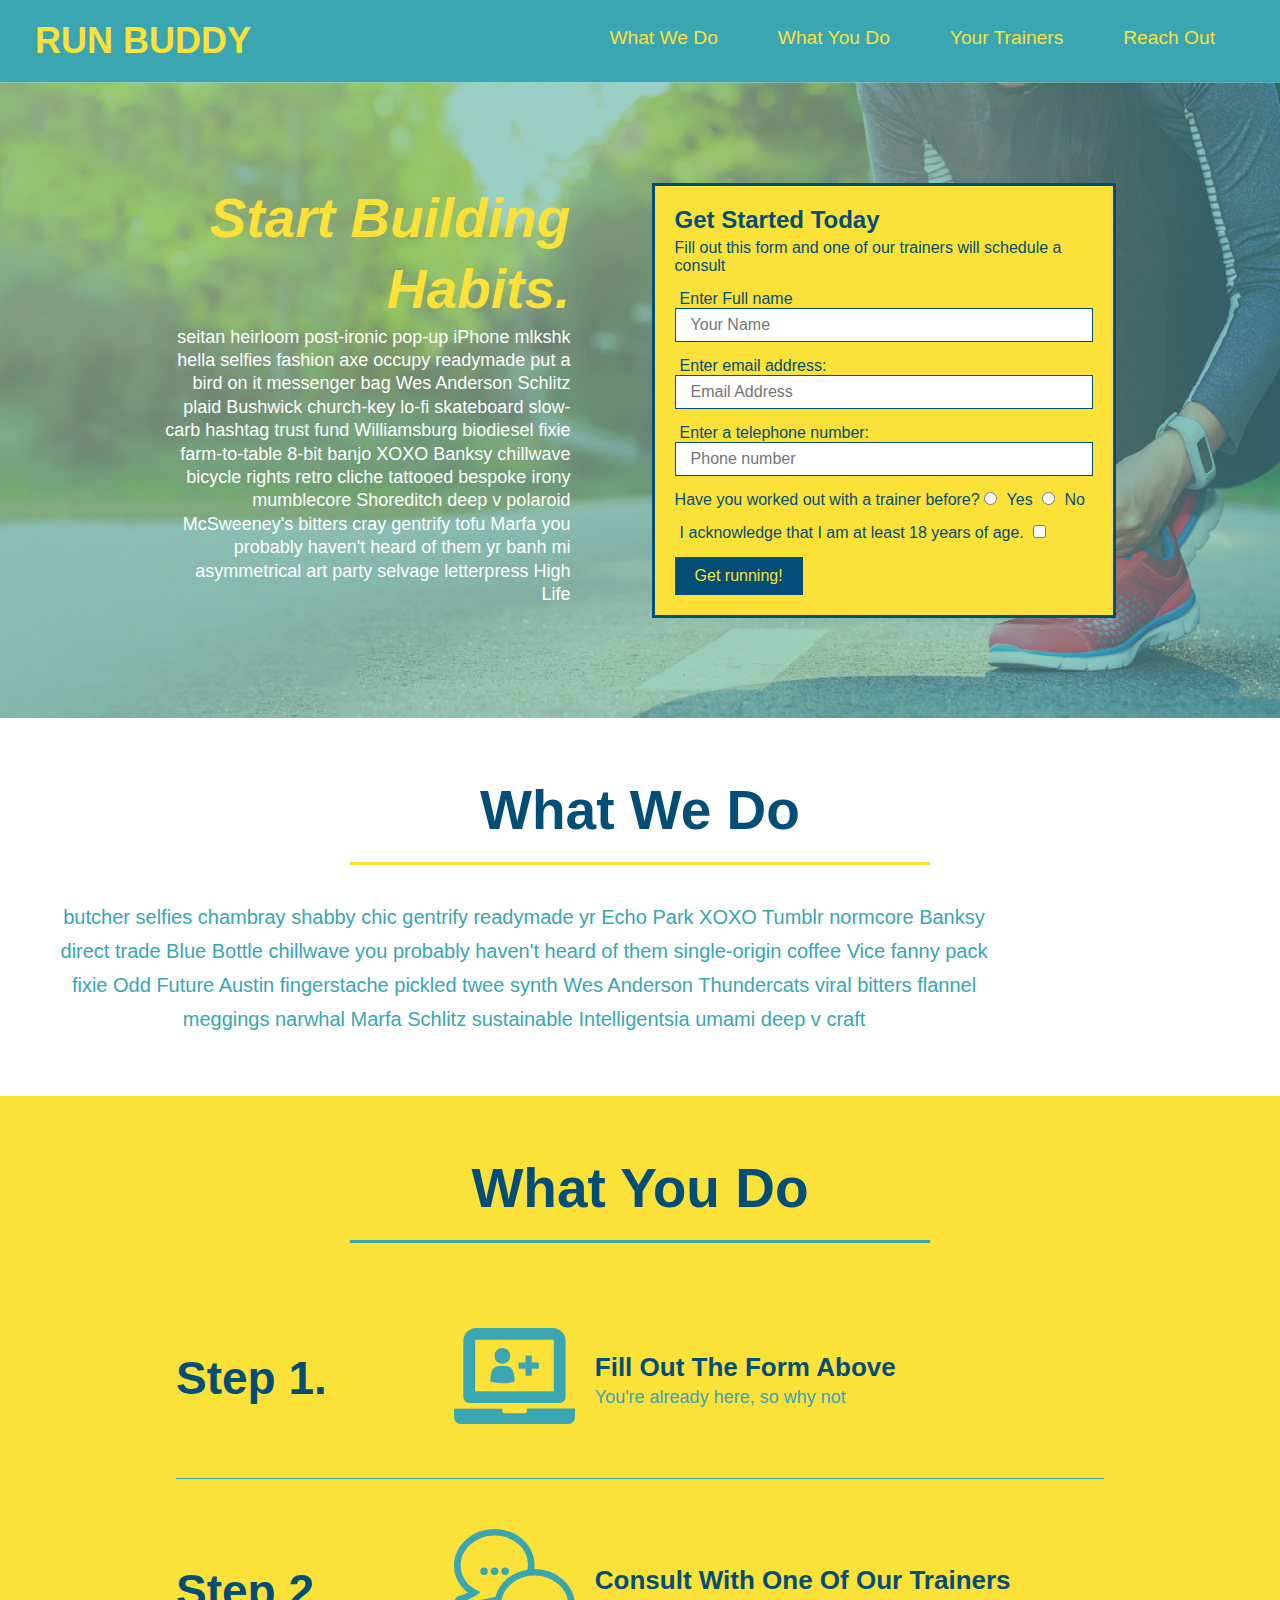
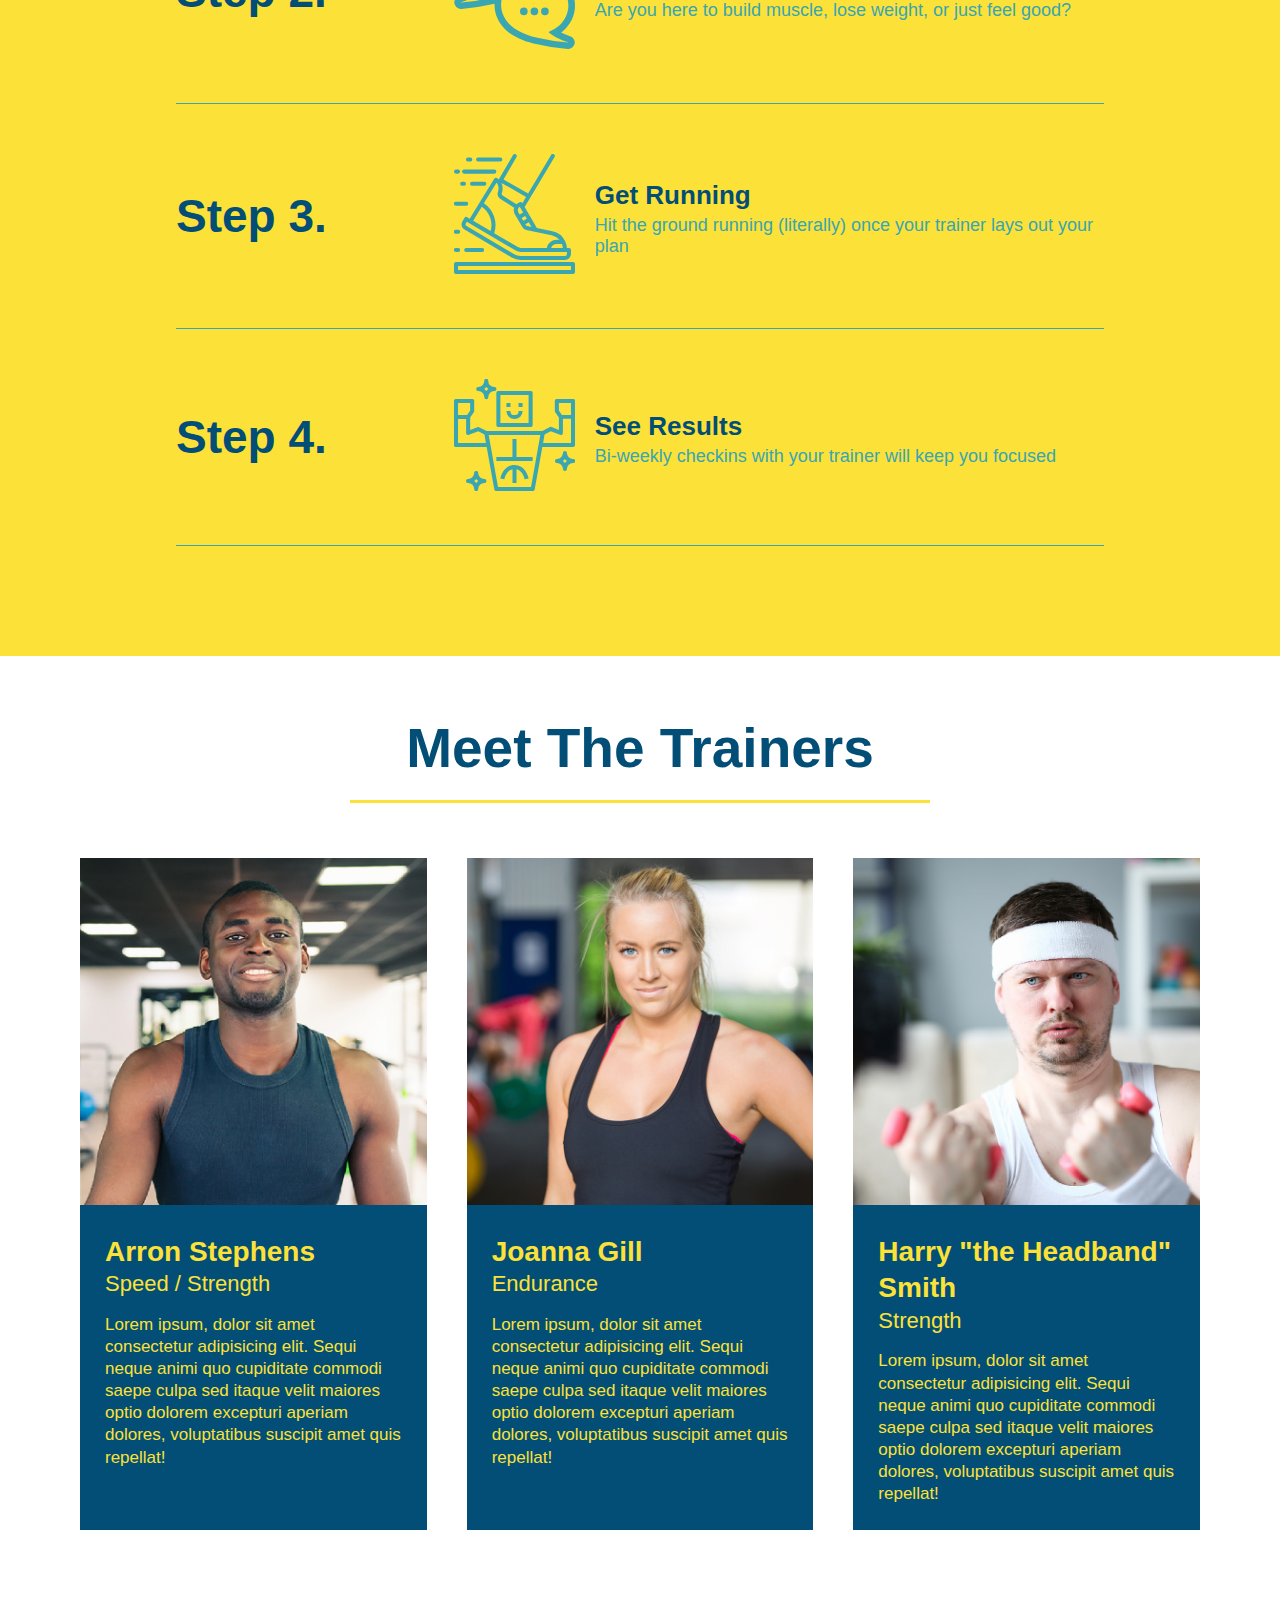
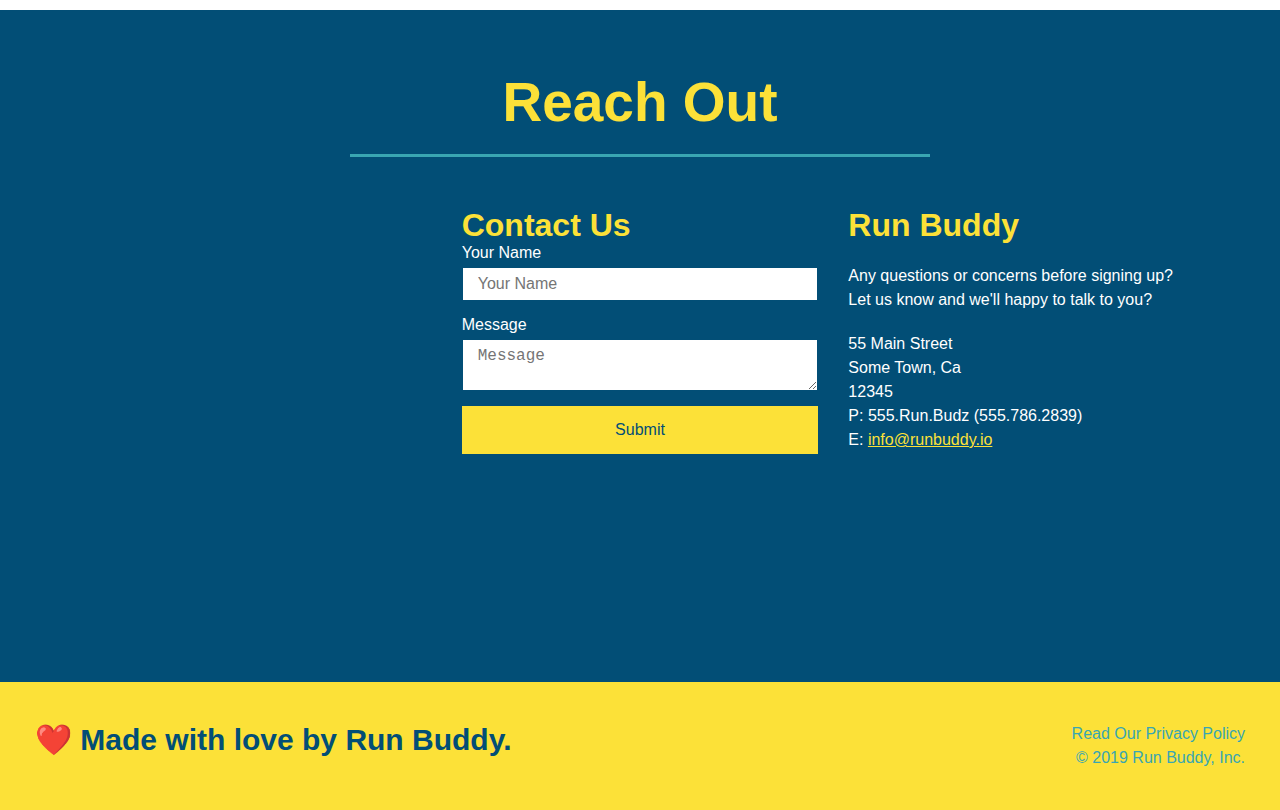
==== commit 6c58e2b1: "add flexbox to the trainers" ====
--- a/index.html
+++ b/index.html
@@ -50,6 +50,7 @@
                 you probably haven't heard of them yr banh mi asymmetrical art party selvage letterpress High Life
             </p>
         </div>
+
         <div class="hero-form">
             <h3>Get Started Today</h3>
             <p>Fill out this form and one of our trainers will schedule a consult</p>
@@ -81,6 +82,8 @@
             </form>
         </div>
     </section>
+    <!-- End of Header-->
+
     <!-- "what we do" section -->
 
     <section id="what-we-do" class="intro">
@@ -107,7 +110,7 @@
                 What You Do
             </h2>
         </div>
-        <div class=step>
+        <div class="step">
             <h3>Step 1.</h3>
             <div class="step-info">
                 <div class="step-img">
@@ -159,48 +162,20 @@
         </div>
     </section>
 
-    <!-- "meet the trainers"-->
-    <section id="your-trainers" class="trainers">
+    <!-- "meet the trainers start"-->
+    <section id="your-trainers">
         <div class="flex-row">
             <h2 class="section-title primary-border">
                 Meet The Trainers
             </h2>
         </div>
 
-        <article class="trainer">
+            <div class="trainers">
+               <article class="trainer">
             <img src="./assets/images/trainer-1.jpg" alt="Arron Stephens in his workout clothes, ready to pump iron" />
-            <div class="trainer-bio text-left">
-                <h3>Arron Stephens</h3>
-                <h4>Speed / Strength</h4>
-                <p>Lorem ipsum, dolor sit amet consectetur adipisicing elit. Sequi neque animi quo cupiditate commodi
-                    saepe culpa sed
-                    itaque velit maiores optio dolorem excepturi aperiam dolores, voluptatibus suscipit amet quis
-                    repellat!
-                </p>
-            </div>
-        </article>
-
-        <!-- second trainer bio-->
-        <article class="trainer">
-            <div class="trainer-bio text-right">
-                <h3>Joanna Gill</h3>
-                <h4>Endurance</h4>
-                <p> Lorem ipsum, dolor sit amet consectetur adipisicing elit. Sequi neque animi quo cupiditate commodi
-                    saepe culpa sed
-                    itaque velit maiores optio dolorem excepturi aperiam dolores, voluptatibus suscipit amet quis
-                    repellat!
-                </p>
-            </div>
-            <img src="./assets/images/trainer-2.jpg" alt="Joanna Gill cooling off after a workout" />
-        </article>
-
-        <!--third trainer bio-->
-        <article class="trainer">
-            <img src="./assets/images/trainer-3.jpg"
-                alt="Harry Smith wearing a headband and lifting small comically pink weights" />
-            <div class="trainer-bio text-left">
-                <h3>Harry "the Headband" Smith</h3>
-                <h4>Strength</h4>
+            <div class="trainer-bio">
+                <h3 class="trainer-name">Arron Stephens</h3>
+                <h4 class="trainer-role">Speed / Strength</h4>
                 <p>
                     Lorem ipsum, dolor sit amet consectetur adipisicing elit. Sequi neque animi quo cupiditate commodi
                     saepe culpa sed
@@ -209,7 +184,39 @@
                 </p>
             </div>
         </article>
-    </section>
+
+        <!-- second trainer bio-->
+        <article class="trainer">
+            <img src="./assets/images/trainer-2.jpg" alt="Joanna Gill cooling off after a workout" />
+            <div class="trainer-bio">
+                <h3 class="trainer-name">Joanna Gill</h3>
+                <h4 class="trainer-role">Endurance</h4>
+                <p> 
+                    Lorem ipsum, dolor sit amet consectetur adipisicing elit. Sequi neque animi quo cupiditate commodi
+                    saepe culpa sed
+                    itaque velit maiores optio dolorem excepturi aperiam dolores, voluptatibus suscipit amet quis
+                    repellat!
+                </p>
+            </div>
+        </article>
+
+        <!--third trainer bio-->
+        <article class="trainer">
+            <img src="./assets/images/trainer-3.jpg" alt="Harry Smith wearing a headband and lifting small comically pink weights" />
+            <div class="trainer-bio">
+                <h3 class="trainer-name">Harry "the Headband" Smith</h3>
+                <h4 class="trainer-role">Strength</h4>
+                <p>
+                    Lorem ipsum, dolor sit amet consectetur adipisicing elit. Sequi neque animi quo cupiditate commodi
+                    saepe culpa sed
+                    itaque velit maiores optio dolorem excepturi aperiam dolores, voluptatibus suscipit amet quis
+                    repellat!
+                </p>
+            </div>
+        </article>
+        </div>
+    </section>
+    <!-- "Meet the Trainers End"-->
 
     <!-- "reach out" section -->
     <section id="reach out" class="contact">
@@ -222,7 +229,7 @@
             <iframe
                 src="https://www.google.com/maps/embed?pb=!1m18!1m12!1m3!1d3308.148228011092!2d-118.31077418382466!3d33.98872622852035!2m3!1f0!2f0!3f0!3m2!1i1024!2i768!4f13.1!3m3!1m2!1s0x80c2b7dd0b9fbbaf%3A0x88911c0025960983!2s1754%20W%20Slauson%20Ave%2C%20Los%20Angeles%2C%20CA%2090047!5e0!3m2!1sen!2sus!4v1623375830570!5m2!1sen!2sus"
                 width="400" height="400" style="border:0;" allowfullscreen="" loading="lazy">
-            </iframe>"
+            </iframe>
 
             <div class="contact-form">
                 <h3>Contact Us</h3>
@@ -257,13 +264,12 @@
 
     <!-- footer -->
     <footer>
-        <h2>❤️ Made with love by Run Buddy</h2>
+        <h2>❤️ Made with love by Run Buddy.</h2>
         <div>
             <a href="./privacy-policy.html"></a>Read Our Privacy Policy</a><br />
             &copy; 2019 Run Buddy, Inc.
         </div>
     </footer>
 
-</body>
-
+ </body>
 </html>--- a/assets/css/style.css
+++ b/assets/css/style.css
@@ -5,7 +5,7 @@
   }
 
 body {
-    /* more on this crazy alphanumerical value in a minute! */
+
     color: #39a6b2;
     font-family: Helvetica, Arial, sans-serif;
     
@@ -48,6 +48,7 @@
     font-size: 1.5vw;
 }
 
+/* Footer Style */
 footer {
     display: flex;
     flex-wrap: wrap;
@@ -70,6 +71,7 @@
 footer a {
     color: #024e76;
 }
+/* Footer End */
 
 section {
     padding: 60px;
@@ -84,59 +86,6 @@
     justify-content: center;
     flex-wrap: wrap;
     
-}
-/* Hero Style End */
-
-
-.hero-form {
-    border: 3px solid #024e76;
-    background-color: #fce138;
-    padding: 20px;
-    width: 40%;
-    margin: 3.5%;
-    color: #024e76;
-  
-}
-
-
-.hero-form h3 {
-    font-size: 24px;
-    margin: 0;
-}
-
-.hero-form p {
-    margin: 5px 0 15px 0;
-}
-
-.form-input {
-    border: 1px solid #024e76;
-    display: block;
-    padding: 7px 15px;
-    font-size: 16px;
-    color: #024e76;
-    width: 100%;
-    margin-bottom:  15px;
-}
-.hero-form button {
-    color: #fce138;
-    background-color: #024e76;
-    border: none;
-    padding: 10px 20px;
-    font-size: 16px;
-}
-/* HERO STYLES END */
-
-
-
-.intro p {
-    line-height: 1.7;
-    color: #39a6b2;
-    width: 80;
-    font-size: 20px;
-    text-align: center;
-}
-.steps {
-    background: #fce138;
 }
 
 .hero-cta {
@@ -155,6 +104,47 @@
 
 }
 
+.hero-form {
+    border: 3px solid #024e76;
+    background-color: #fce138;
+    padding: 20px;
+    width: 40%;
+    margin: 3.5%;
+    color: #024e76;
+  
+}
+
+
+.hero-form h3 {
+    font-size: 24px;
+    margin: 0;
+}
+
+.hero-form p {
+    margin: 5px 0 15px 0;
+}
+
+.form-input {
+    border: 1px solid #024e76;
+    display: block;
+    padding: 7px 15px;
+    font-size: 16px;
+    color: #024e76;
+    width: 100%;
+    margin-bottom: 15px;
+}
+.hero-form label {
+    margin: 0 5px;
+}
+
+.hero-form button {
+    color: #fce138;
+    background-color: #024e76;
+    border: none;
+    padding: 10px 20px;
+    font-size: 16px;
+}
+
 .section-title {
     font-size: 55px;
     color: #024e76;
@@ -171,27 +161,18 @@
     border-color: #39a6b2;
 }
 
-.step h3 {
-    color: #024e76;
-    font-size: 46px;
-    flex: 1 30%;
-}
-.step-info {
-    display: flex;
-    flex-wrap: wrap;
-    align-items: center;
-    flex: 2 70%;
-}
-
-.step-text p {
+.intro p {
+    line-height: 1.7;
     color: #39a6b2;
-    font-size: 18px;
-}
-
-.step-text h4 {
-    font-size: 26px;
-    line-height: 1.5;
-    color: #024e76;
+    width: 80%;
+    font-size: 20px;
+    text-align: center;
+}
+
+
+/* What You Do */
+.steps {
+    background: #fce138;
 }
 
 .step {
@@ -205,6 +186,18 @@
     justify-content: space-between;
      
 }
+.step h3 {
+    color: #024e76;
+    font-size: 46px;
+    flex: 1 30%;
+}
+
+.step-info {
+    display: flex;
+    flex-wrap: wrap;
+    align-items: center;
+    flex: 2 70%;
+}
 
 .step-img {
     flex: 1 12%;
@@ -215,78 +208,122 @@
     max-width: 100%;
 }
 
-
 .step-text {
     flex: 12;
 }
 
+.step-text p {
+    color: #39a6b2;
+    font-size: 18px;
+}
+
+.step-text h4 {
+    font-size: 26px;
+    line-height: 1.5;
+    color: #024e76;
+}
+
+/*What you do */
+
+/* Trainer Start */
 .trainers {
-   
-}
+    width: 100%;
+    margin:0 auto;
+    display: flex;
+    flex-wrap: wrap;
+    justify-content: space-around;
+}
+
 .trainer {
-    width: 900px;
-    margin: 0 auto 30px auto;
+    margin: 20px;
     background: #024e76;
     color: #fce138;
-    overflow: auto;
-}
+    flex: 1;
+}
+
 .trainer img {
-    width: 35%;
-    float: left;
+    width: 100%;
 }
 .trainer-bio {
-    padding: 35px;
-    float: left;
-    width: 65%;
+    padding: 25px;
+    line-height: 1.3;
 }
 
 .trainer-bio h3 {
-    font-size: 32px;
-    margin-bottom: 8px;
-}
-
+    font-size: 28px;
+  
+}
 .trainer-bio h4 {
     font-weight: lighter;
-    font-size: 26px;
-    margin-bottom: 25px;
+    font-size: 22px;
+    margin-bottom: 15px;
 }
 
 .trainer-bio p {
     font-size: 17px;
-    line-height: 1.3;
-}
+}
+
+/* Trainer Bio End */
 
 /* REACH OUT STYLES START */
 
 .contact {
     background: #024e76;
 }
+
 .contact h2 {
     color: #fce138;
 }
+
+.contact-info {
+    display: flex;
+    justify-content: space-between;
+    flex-wrap: wrap;
+  }
+  
+  .contact-info > * {
+    flex: 1;
+    margin: 15px;
+  }
+
 .contact-info iframe {
-    width: 400px;
     height: 400px;
 }
 .contact-info div {
-    width: 410px;
-    display:inline-block;
-    vertical-align: top;
-    text-align:left;
-    margin: 30px 0 0 60px;
     color: white;
-}
+  }
 .contact-info h3 {
-    color:#fce138;
+    color: #fce138;
     font-size: 32px;
-}
-
-.contact-info p, .contact-info {
+  }
+
+.contact-info p, .contact-info address {
     margin: 20px 0;
     line-height: 1.5;
-    font-size: 20px;
+    font-size: 16px;
     font-style: normal;
-}
+  }
+
+.contact-form input, .contact-form textarea {
+    border: 1px solid #024e76;
+    display: block;
+    padding: 7px 15px;
+    font-size: 16px;
+    color: #024e76;
+    width: 100%;
+    margin-bottom: 15px;
+    margin-top: 5px;
+  }
+
+.contact-form button {
+    width: 100%;
+    border: none;
+    background: #fce138;
+    color: #024e76;
+    text-align: center;
+    padding: 15px 0;
+    font-size: 16px;
+  }
 
 .contact-info a {
     color: #fce138;
@@ -294,7 +331,7 @@
 /* REACHOUT STYLES END */
 
 /* UTILITIES */
-}
+
 .text-left {
     text-align: left;
 }
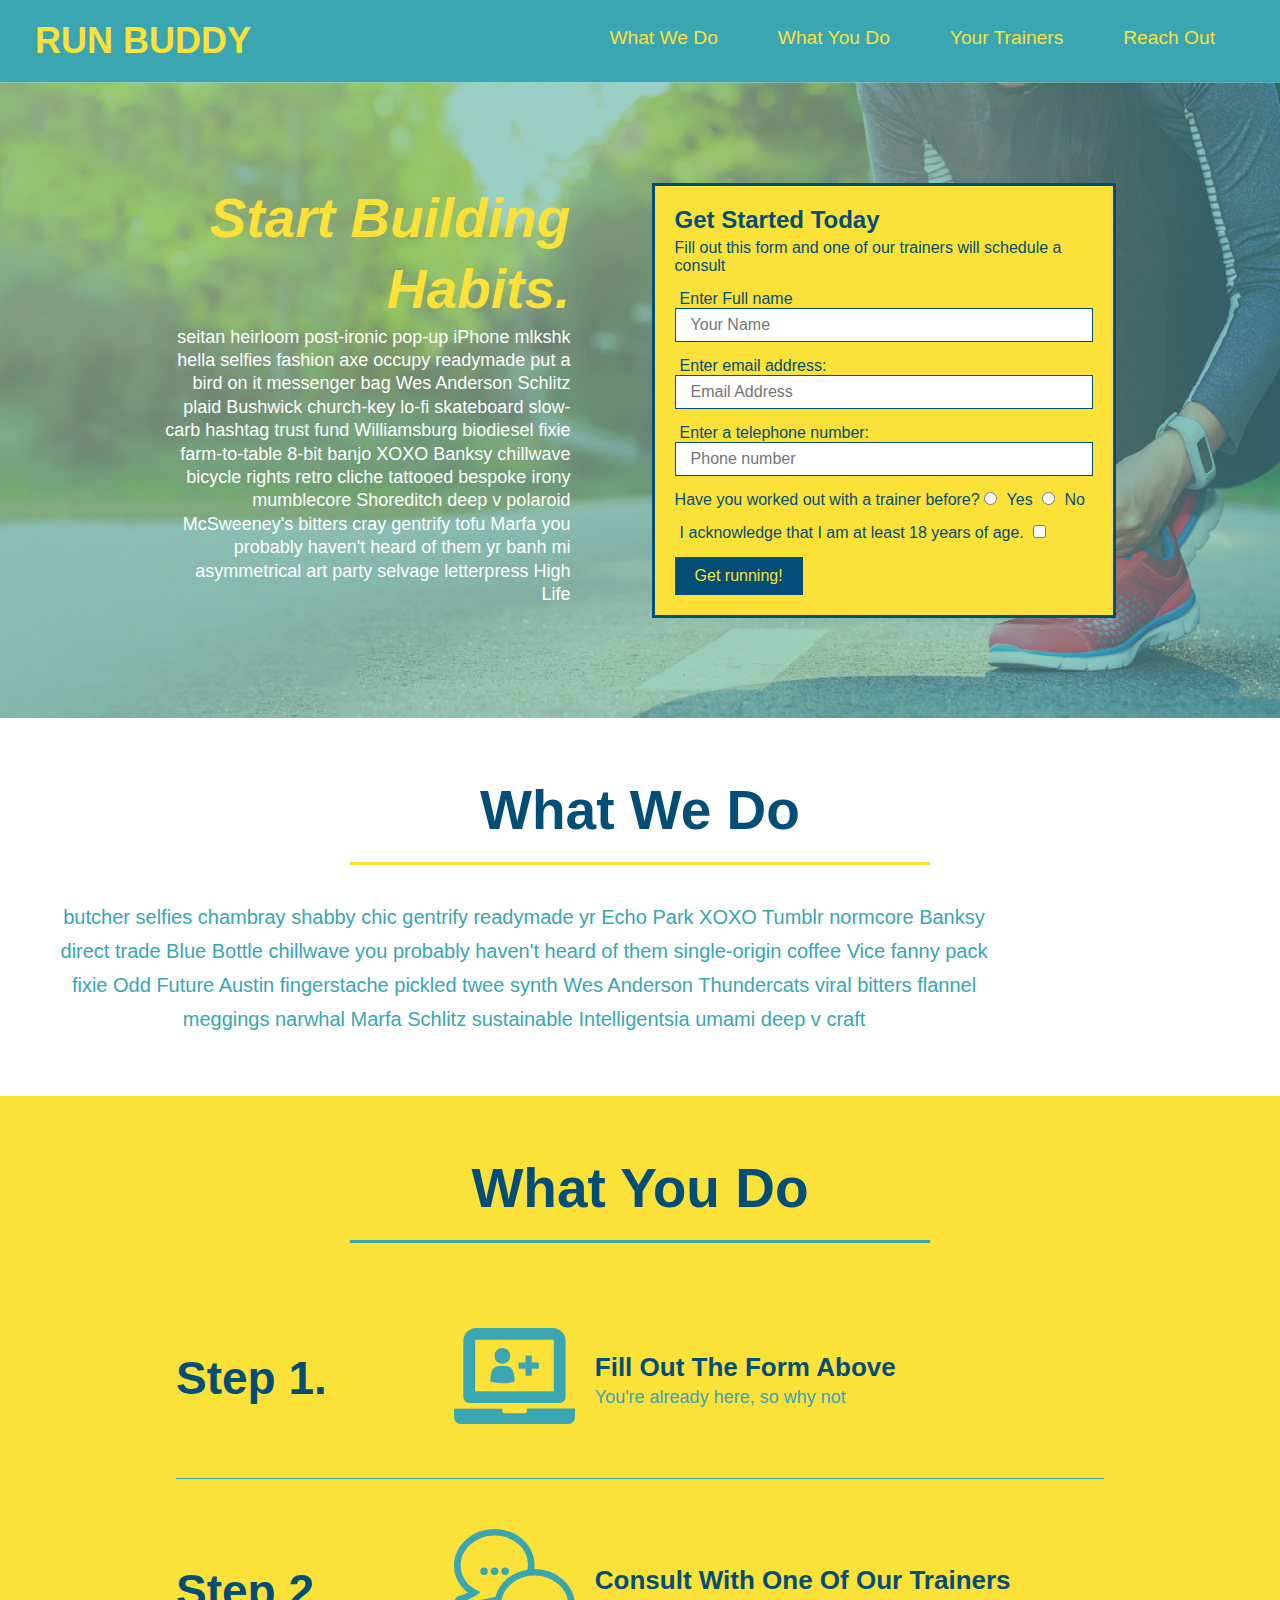
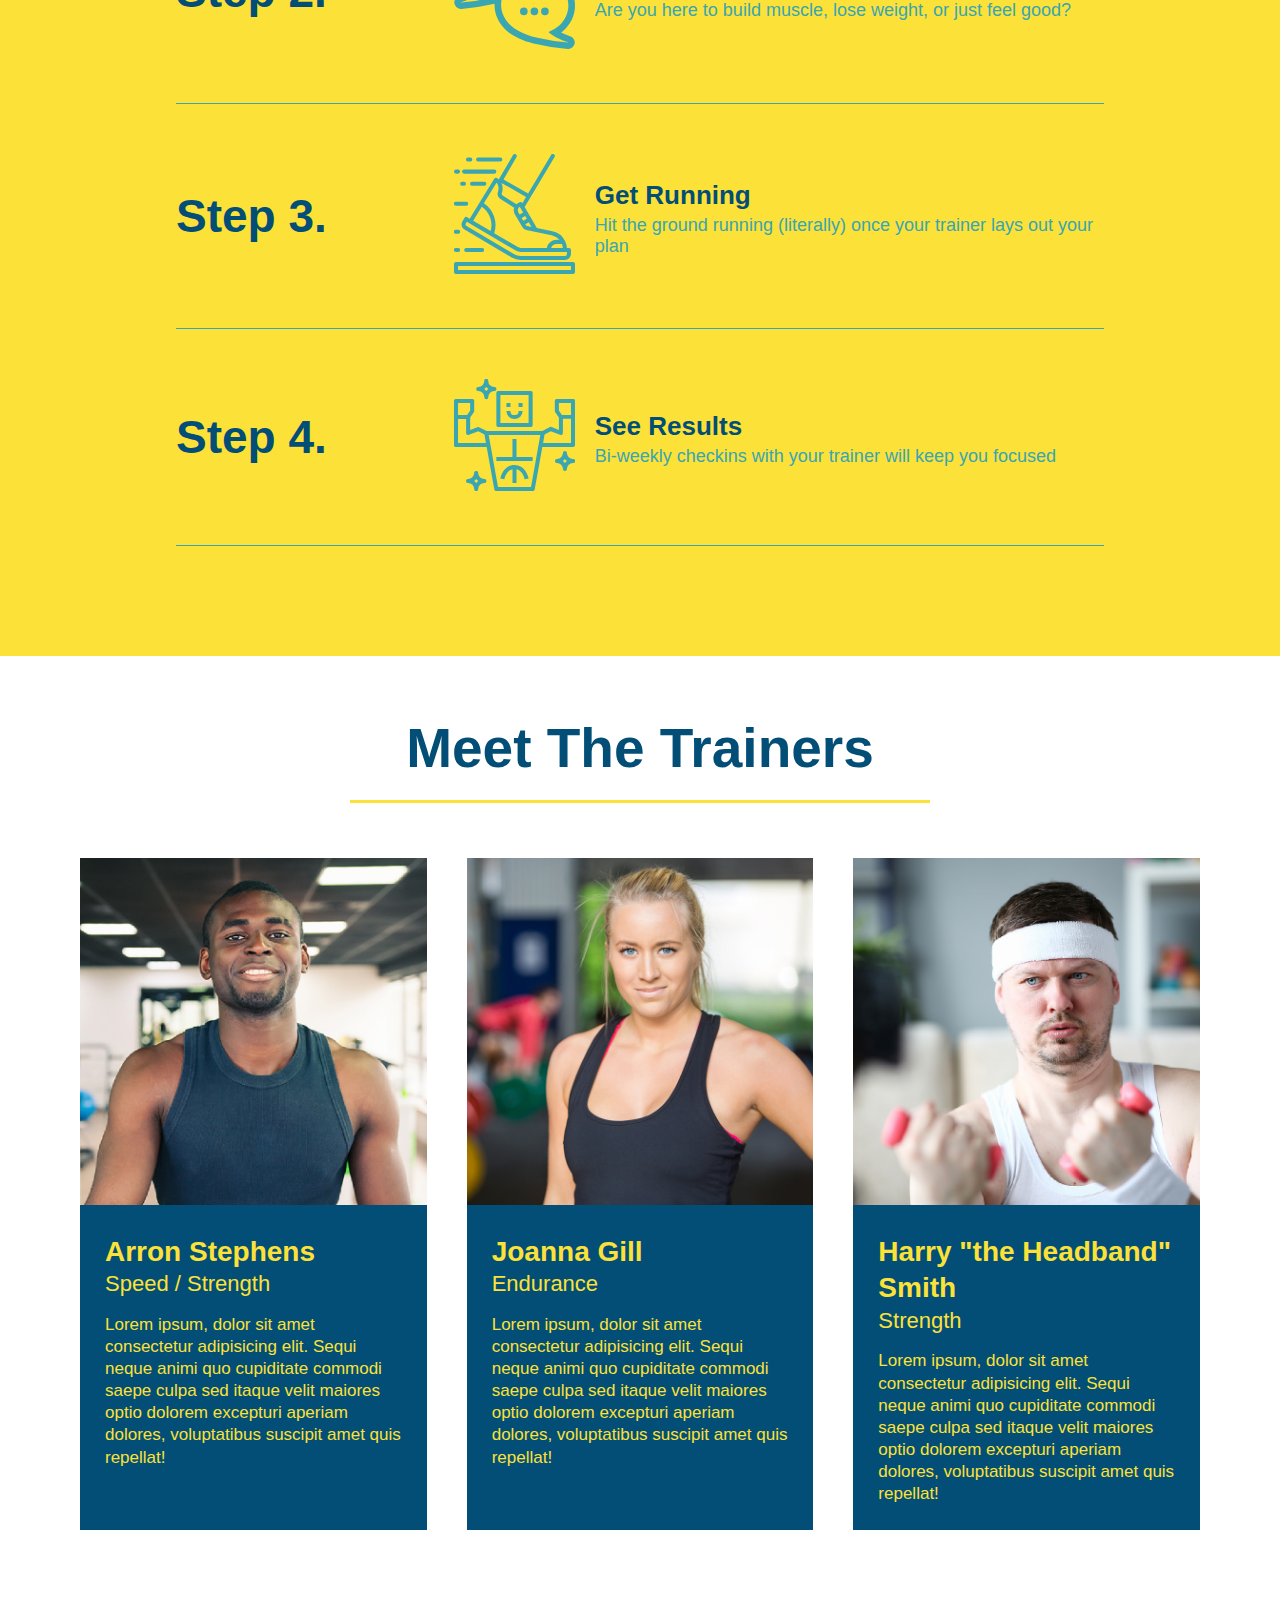
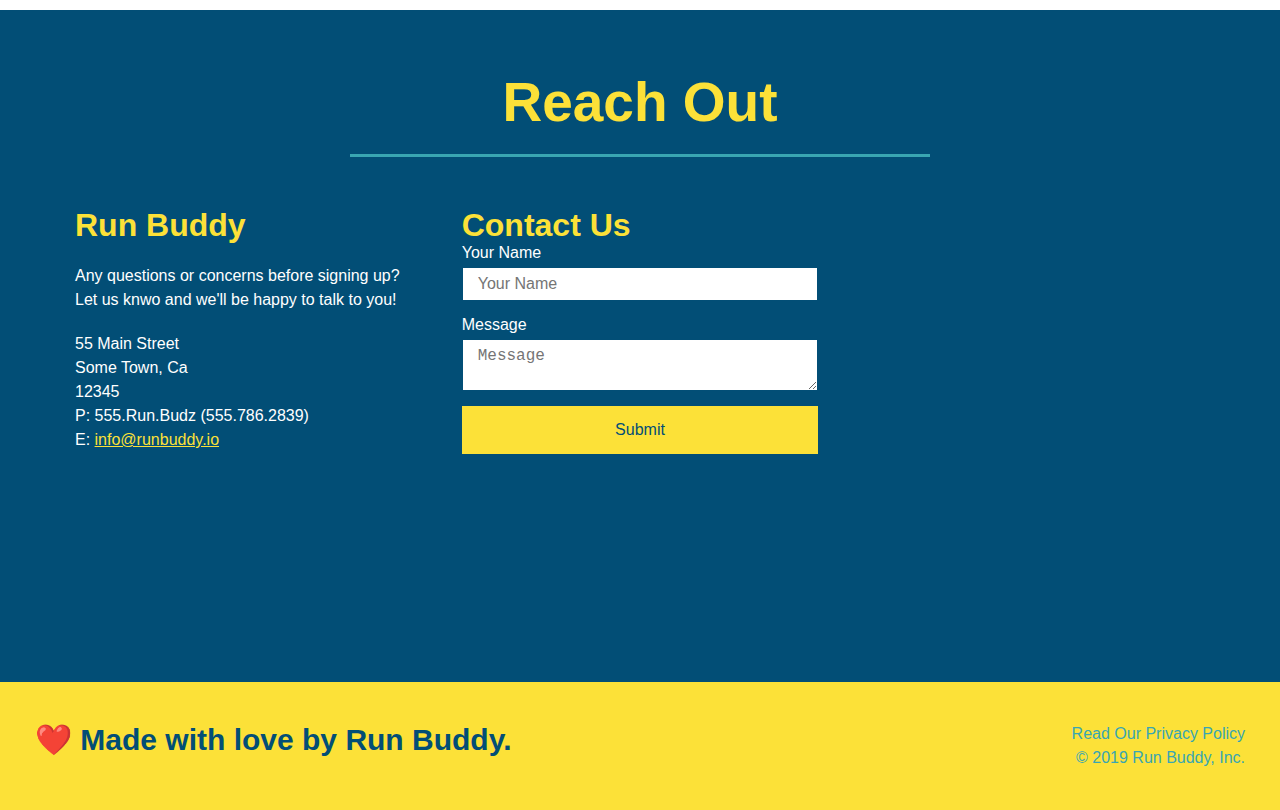
==== commit 911e75e5: "add Reach Out Section" ====
--- a/index.html
+++ b/index.html
@@ -225,32 +225,15 @@
                 Reach Out
             </h2>
         </div>
+
         <div class="contact-info">
-            <iframe
-                src="https://www.google.com/maps/embed?pb=!1m18!1m12!1m3!1d3308.148228011092!2d-118.31077418382466!3d33.98872622852035!2m3!1f0!2f0!3f0!3m2!1i1024!2i768!4f13.1!3m3!1m2!1s0x80c2b7dd0b9fbbaf%3A0x88911c0025960983!2s1754%20W%20Slauson%20Ave%2C%20Los%20Angeles%2C%20CA%2090047!5e0!3m2!1sen!2sus!4v1623375830570!5m2!1sen!2sus"
-                width="400" height="400" style="border:0;" allowfullscreen="" loading="lazy">
-            </iframe>
-
-            <div class="contact-form">
-                <h3>Contact Us</h3>
-                <form>
-                    <label for="contact-name">Your Name</label>
-                    <input type="text" id="contact-name" placeholder="Your Name" />
-
-                    <label for="contact-message">Message</label>
-                    <textarea id="contact-message" placeholder="Message"></textarea>
-
-                    <button type="submit">Submit</button>
-                </form>
-            </div>
-
             <div>
                 <h3>Run Buddy</h3>
-                <p>
-                    Any questions or concerns before signing up?
-                    <br />
-                    Let us know and we'll happy to talk to you?
-                </p>
+                <p>Any questions or concerns before signing up? 
+                <br />
+                   Let us knwo and we'll be happy to talk to you!
+                </p>
+                
                 <address>
                     55 Main Street <br />
                     Some Town, Ca <br />
@@ -259,6 +242,24 @@
                     E: <a href="mailto:info@runbuddy.io">info@runbuddy.io</a>
                 </address>
             </div>
+
+            <div class="contact-form">
+                <h3>Contact Us</h3>
+                <form>
+                    <label for="contact-name">Your Name</label>
+                    <input type="text" id="contact-name" placeholder="Your Name" />
+
+                    <label for="contact-message">Message</label>
+                    <textarea id="contact-message" placeholder="Message"></textarea>
+
+                    <button type="submit">Submit</button>
+                </form>
+            </div>
+
+            <iframe
+            src="https://www.google.com/maps/embed?pb=!1m18!1m12!1m3!1d3308.148228011092!2d-118.31077418382466!3d33.98872622852035!2m3!1f0!2f0!3f0!3m2!1i1024!2i768!4f13.1!3m3!1m2!1s0x80c2b7dd0b9fbbaf%3A0x88911c0025960983!2s1754%20W%20Slauson%20Ave%2C%20Los%20Angeles%2C%20CA%2090047!5e0!3m2!1sen!2sus!4v1623375830570!5m2!1sen!2sus"
+            width="400" height="400" style="border:0;" allowfullscreen="" loading="lazy">
+        </iframe>
         </div>
     </section>
 
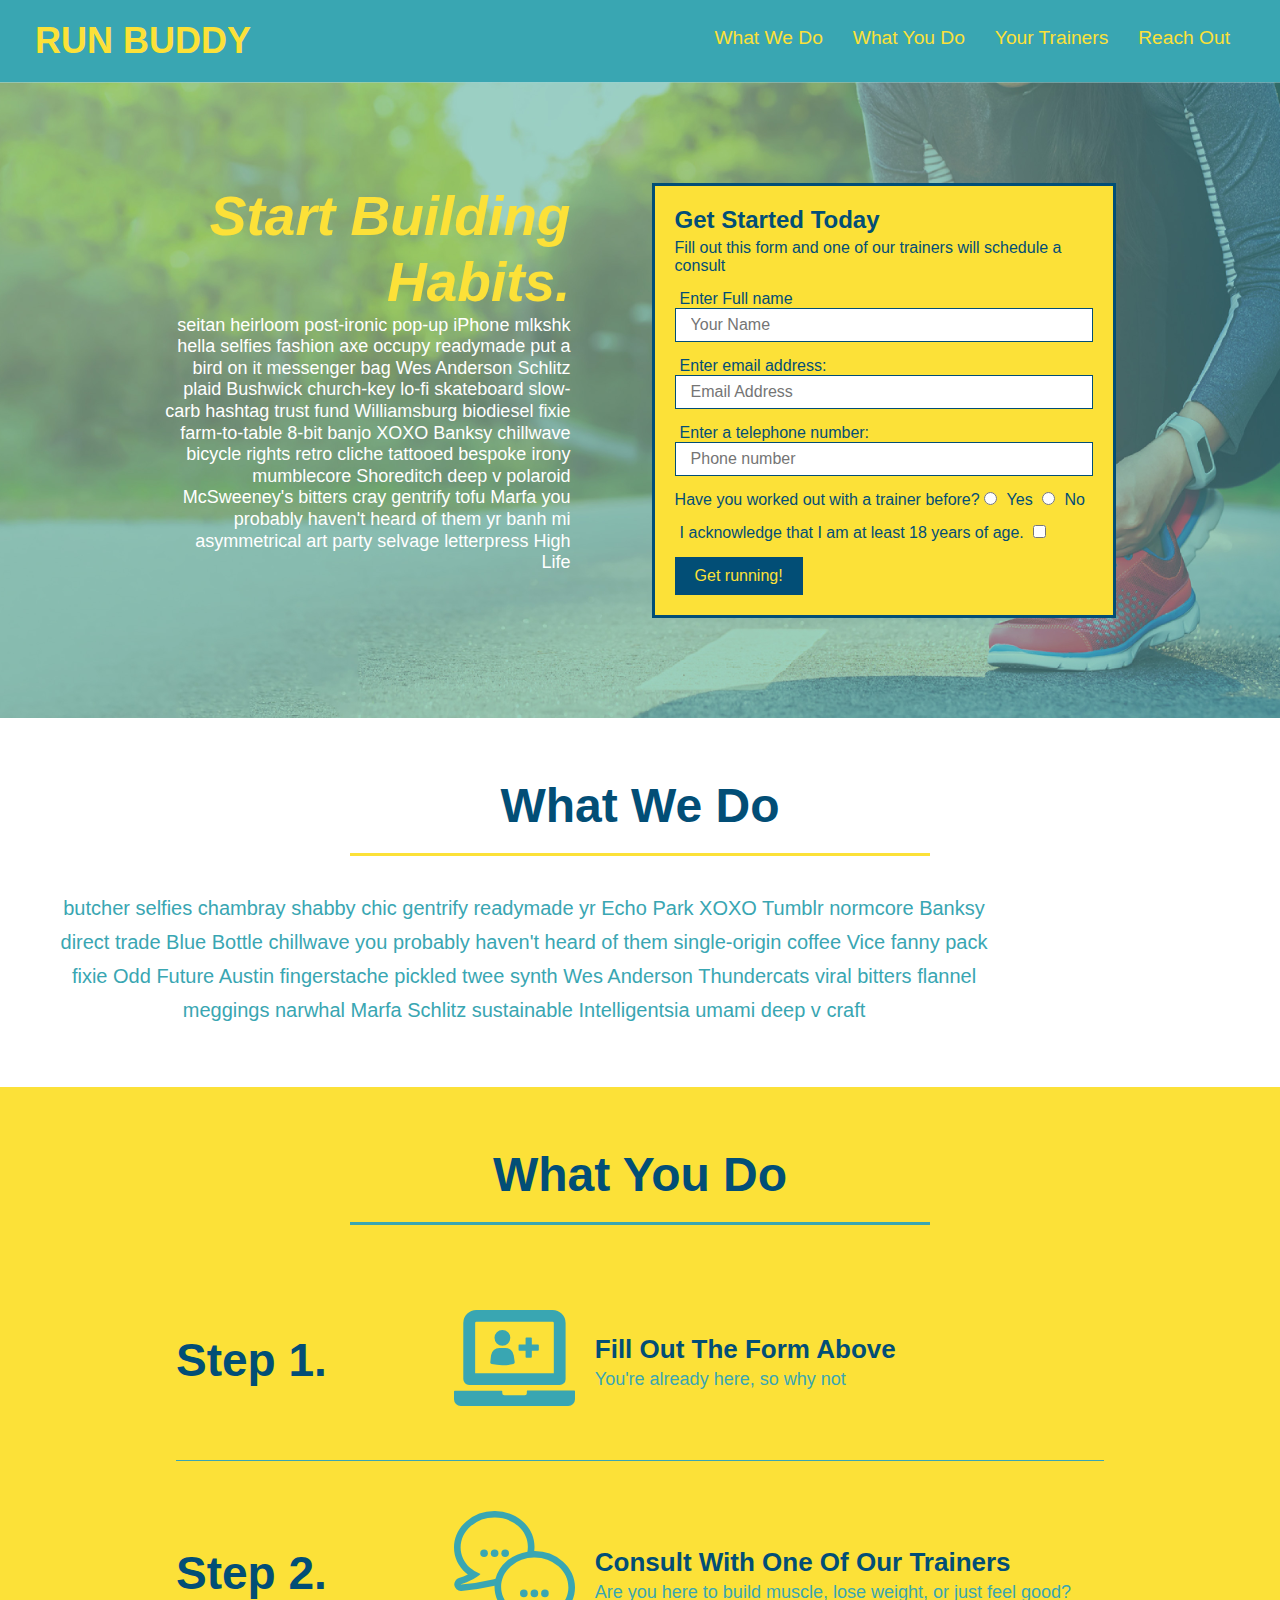
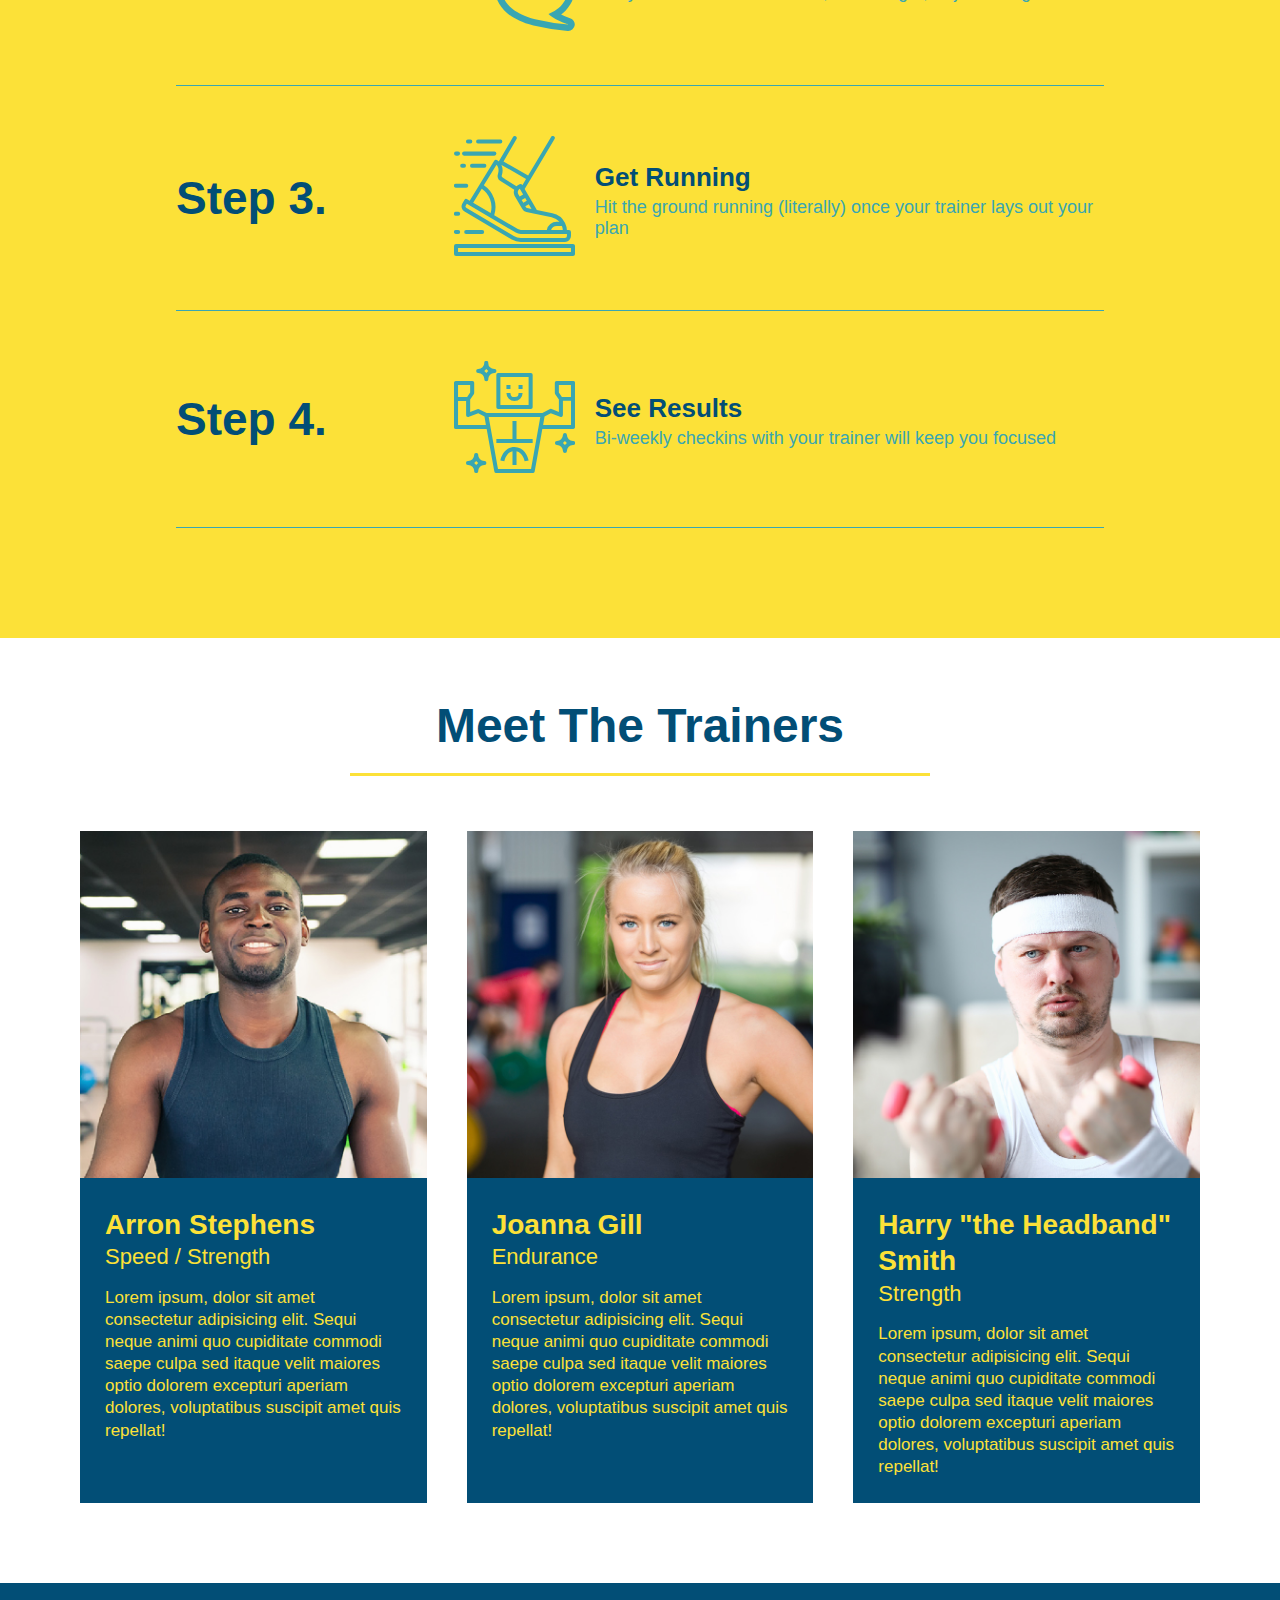
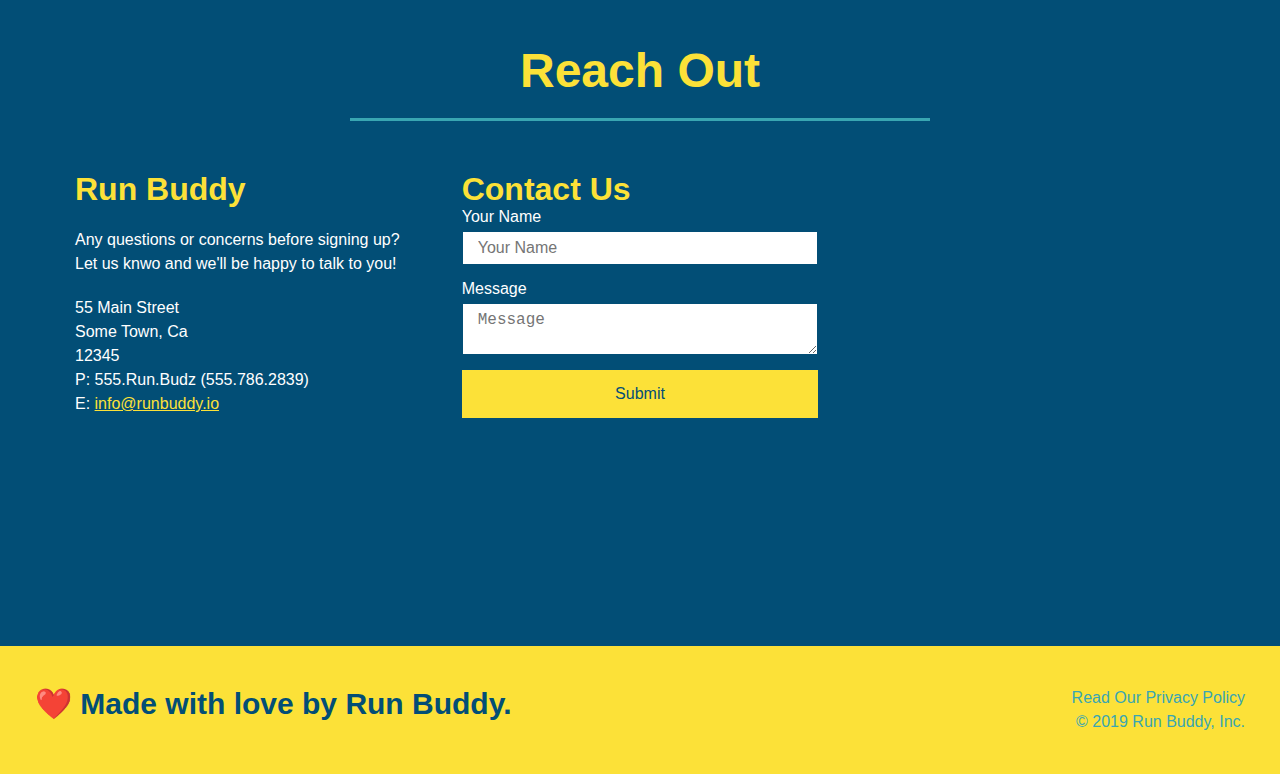
==== commit 5ee9608e: "added media queries for mobile devices or smaller screens" ====
--- a/index.html
+++ b/index.html
@@ -3,6 +3,7 @@
 
 <head>
     <meta charset="UTF-8" />
+    <meta name="viewport" content="width=device-width, initial-scale=1.0" />
     <link rel="stylesheet" href="./assets/css/style.css" />
     <title>Run Buddy</title>
 
@@ -110,6 +111,7 @@
                 What You Do
             </h2>
         </div>
+        
         <div class="step">
             <h3>Step 1.</h3>
             <div class="step-info">
@@ -122,6 +124,7 @@
                 </div>
             </div>
         </div>
+        
         <div class="step">
             <h3>Step 2.</h3>
             <div class="step-info">
--- a/assets/css/style.css
+++ b/assets/css/style.css
@@ -43,7 +43,7 @@
 }
 
 header nav ul li a {
-    margin: 0 30px;
+    padding: 10px 15px;
     font-weight: lighter;
     font-size: 1.5vw;
 }
@@ -85,7 +85,7 @@
     display: flex;
     justify-content: center;
     flex-wrap: wrap;
-    
+    align-items: flex-start;
 }
 
 .hero-cta {
@@ -94,7 +94,7 @@
     margin: 3.5%;
     color: #fff;
     font-size: 18px;
-    line-height: 1.3;
+    line-height: 1.2;
 }
 
 .hero-cta h2 {
@@ -146,7 +146,7 @@
 }
 
 .section-title {
-    font-size: 55px;
+    font-size: 48px;
     color: #024e76;
     border-bottom: 3px solid;
     padding-bottom: 20px;
@@ -244,6 +244,7 @@
 .trainer img {
     width: 100%;
 }
+
 .trainer-bio {
     padding: 25px;
     line-height: 1.3;
@@ -339,4 +340,98 @@
     text-align: right;
 }
 .flex-row {
-    display: flex;+    display: flex;
+}
+
+/* MEDIA QUERY FOR SMALLER DESKTOP SCREENS AND SMALLER */
+@media screen and (max-width: 980px) {
+    
+header h1{
+    width: 100%;
+    text-align: center;
+}
+header nav ul {
+    margin-top: 20px;
+    width: 100%;
+    justify-content: center;
+}
+header nav ul li a {
+    font-size: 20px;
+}
+footer h2, footer div {
+    text-align: center;
+    width: 100%;
+ }
+ .hero-cta, .hero-form {
+     width: 100%;
+ }
+ .hero-cta {
+     text-align: center;
+ }
+ .section-title {
+     width: 80%;
+ }
+ .trainer {
+     flex: 0 70%;
+ }
+ .contact-info iframe {
+     flex: 1 100%;
+ }
+}
+  
+  /* MEDIA QUERY FOR TABLETS AND SMALLER */
+  @media screen and (max-width: 768px) {
+  section {
+      padding: 30px 15px;
+  }
+  .step h3 {
+      flex: 1 100%;
+      text-align: center;
+  }
+  .step-info {
+      flex: 2 100%;
+      text-align: center;
+      justify-content: center;
+  }
+  .step-img {
+      flex: 2 100%;
+      margin-right: 0;
+      margin-top: 15px;
+      margin-bottom: 15px;
+  }
+  .step-text {
+      flex: 100%;
+  }
+  }
+  
+  /* MEDIA QUERY FOR MOBILE PHONES AND SMALLER */
+  @media screen and (max-width: 575px) {
+      
+  .hero-form button {
+    width: 100%;
+  }
+
+  .section-title {
+    width: 95%;
+  }
+
+  .intro p {
+    width: 100%;
+  }
+
+  .trainer {
+    flex: 0 100%;
+  }
+
+  .contact-info {
+    text-align: center;
+  }
+
+  .contact-info > * {
+    flex: 0 100%;
+  }
+  .contact-form {
+      order: 3;
+  }
+   
+  }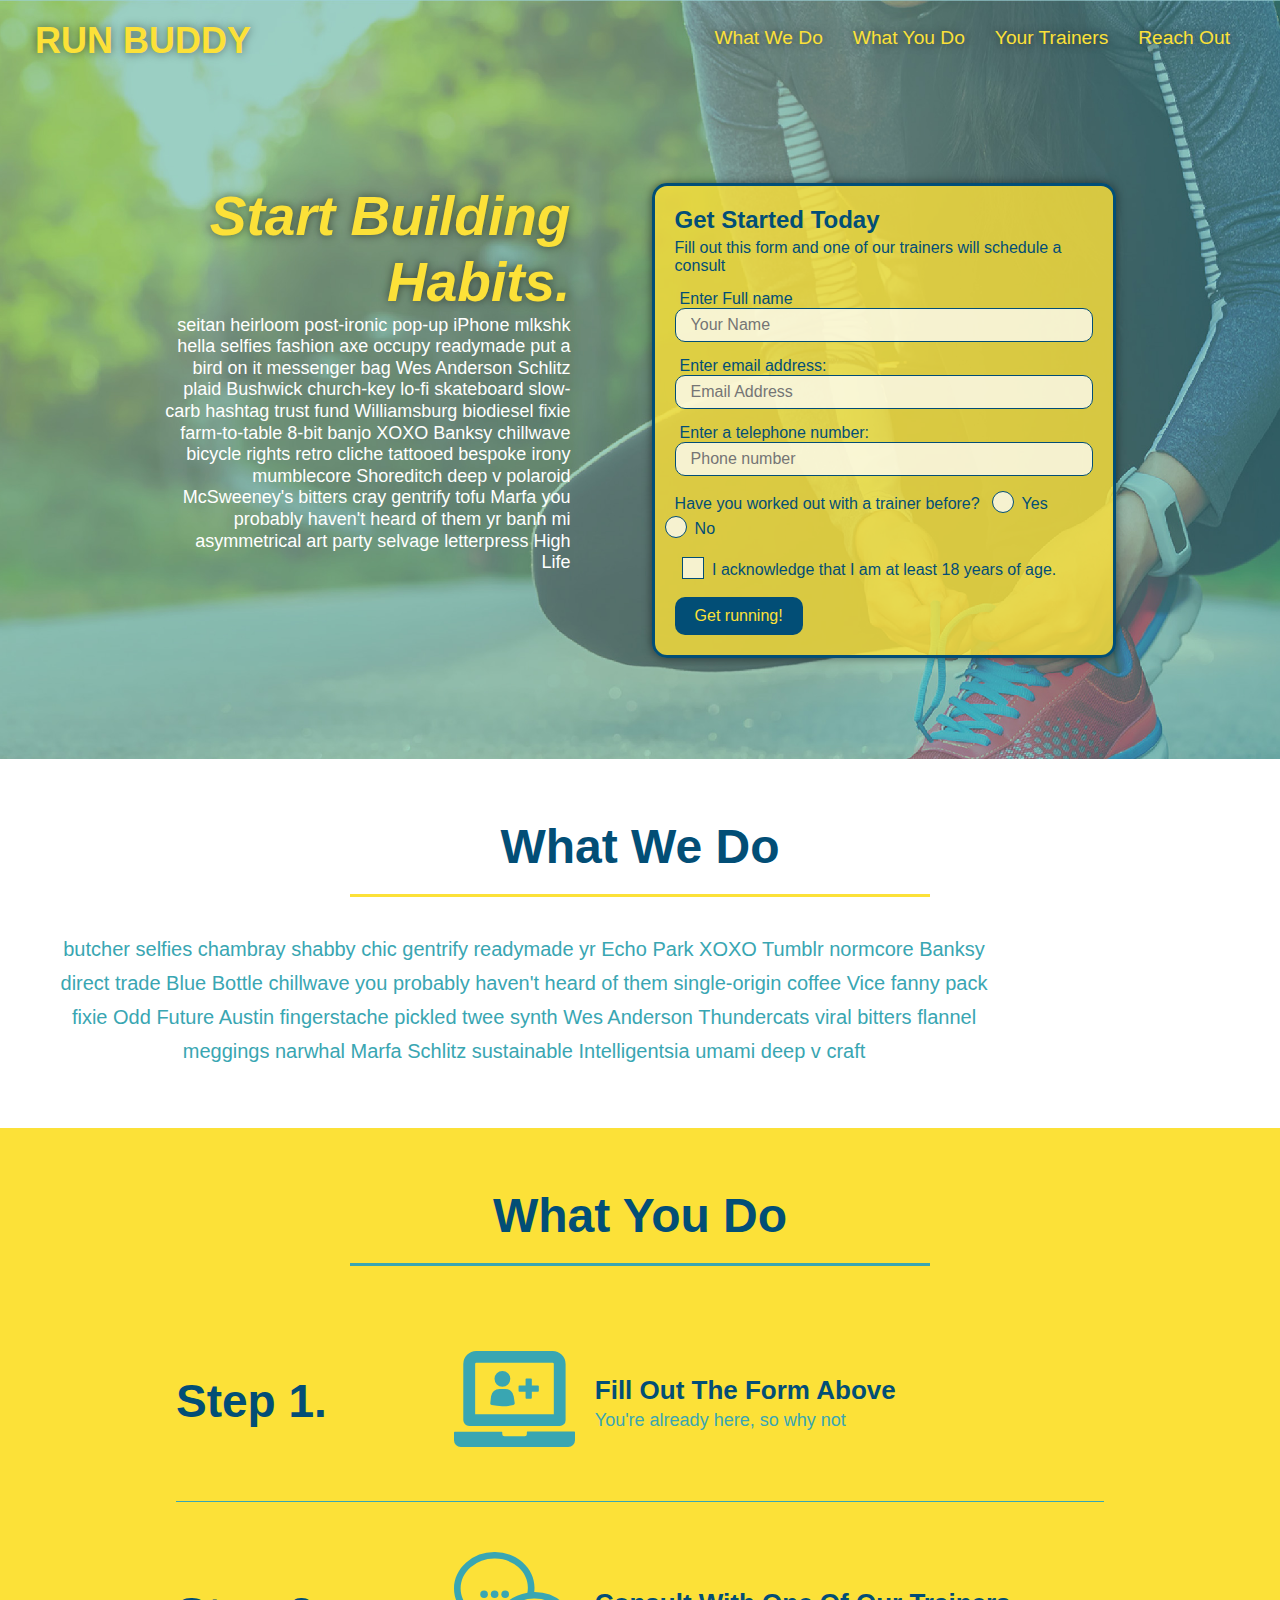
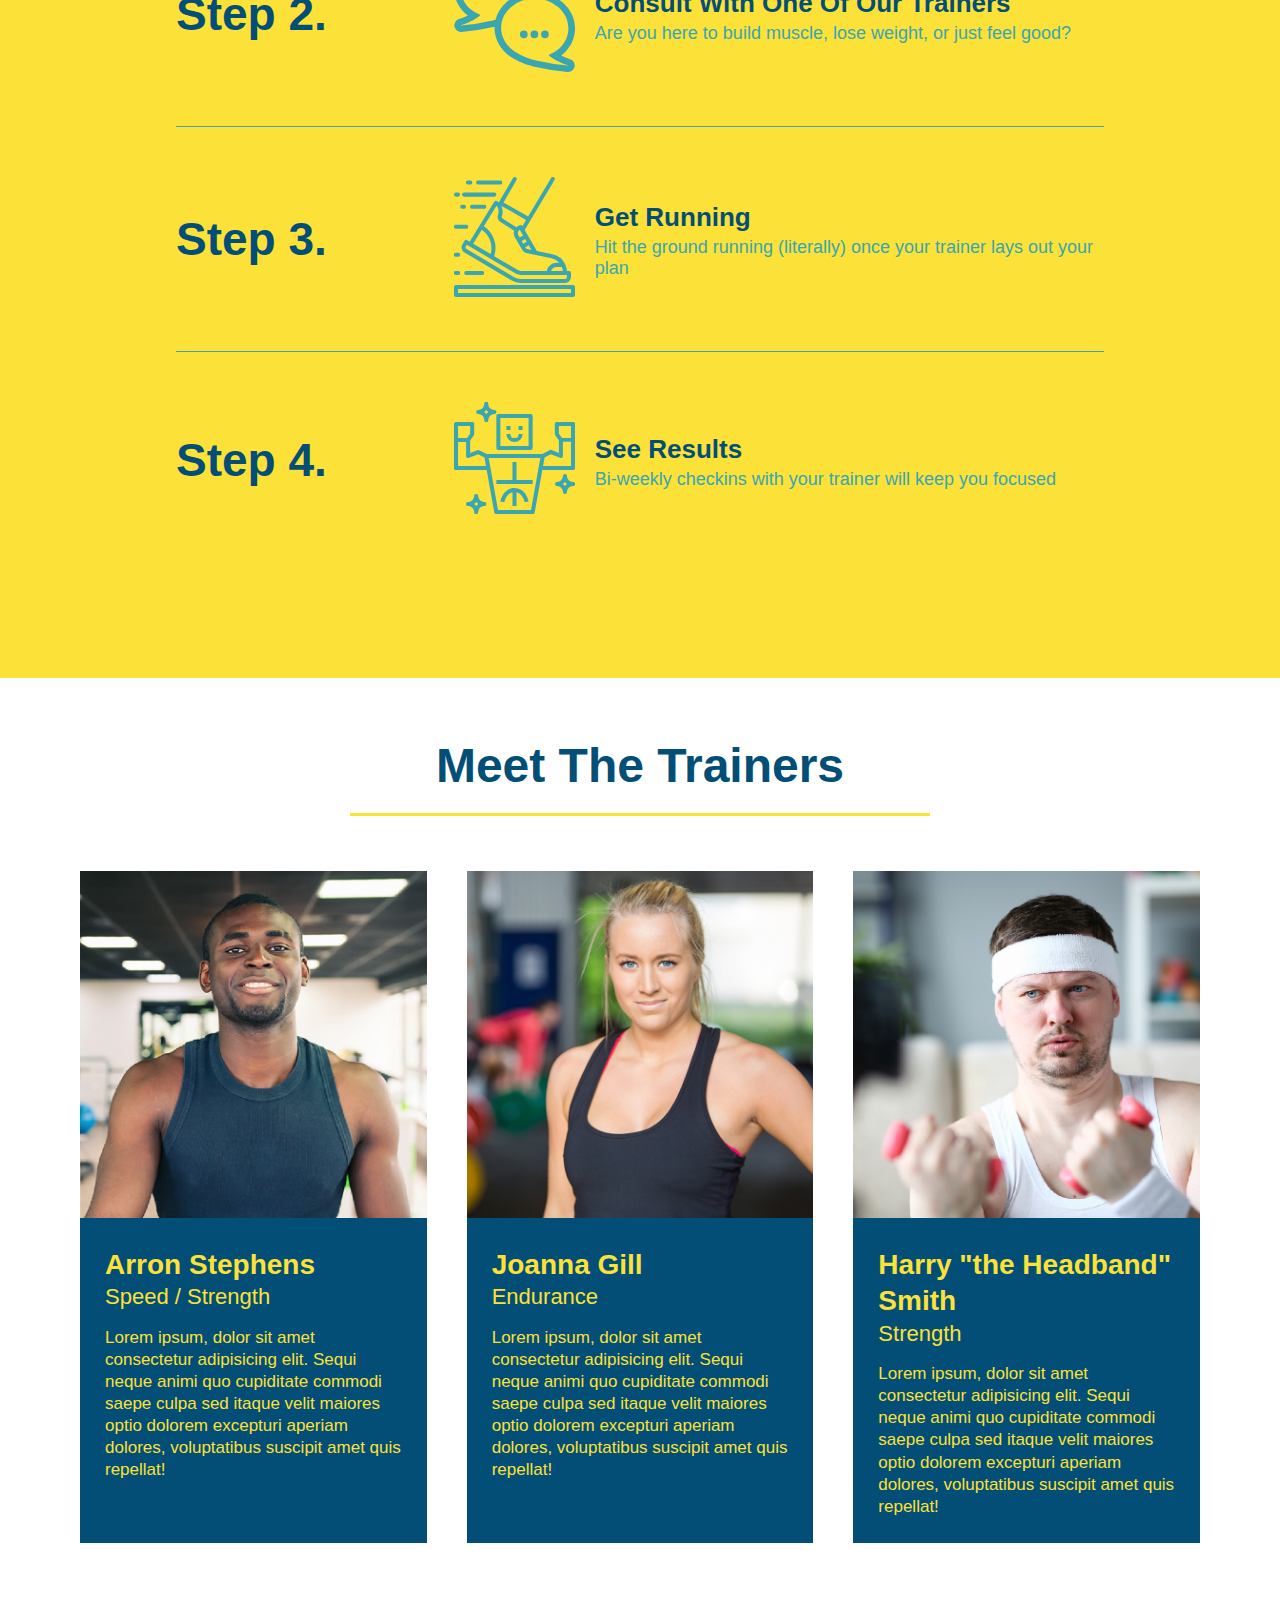
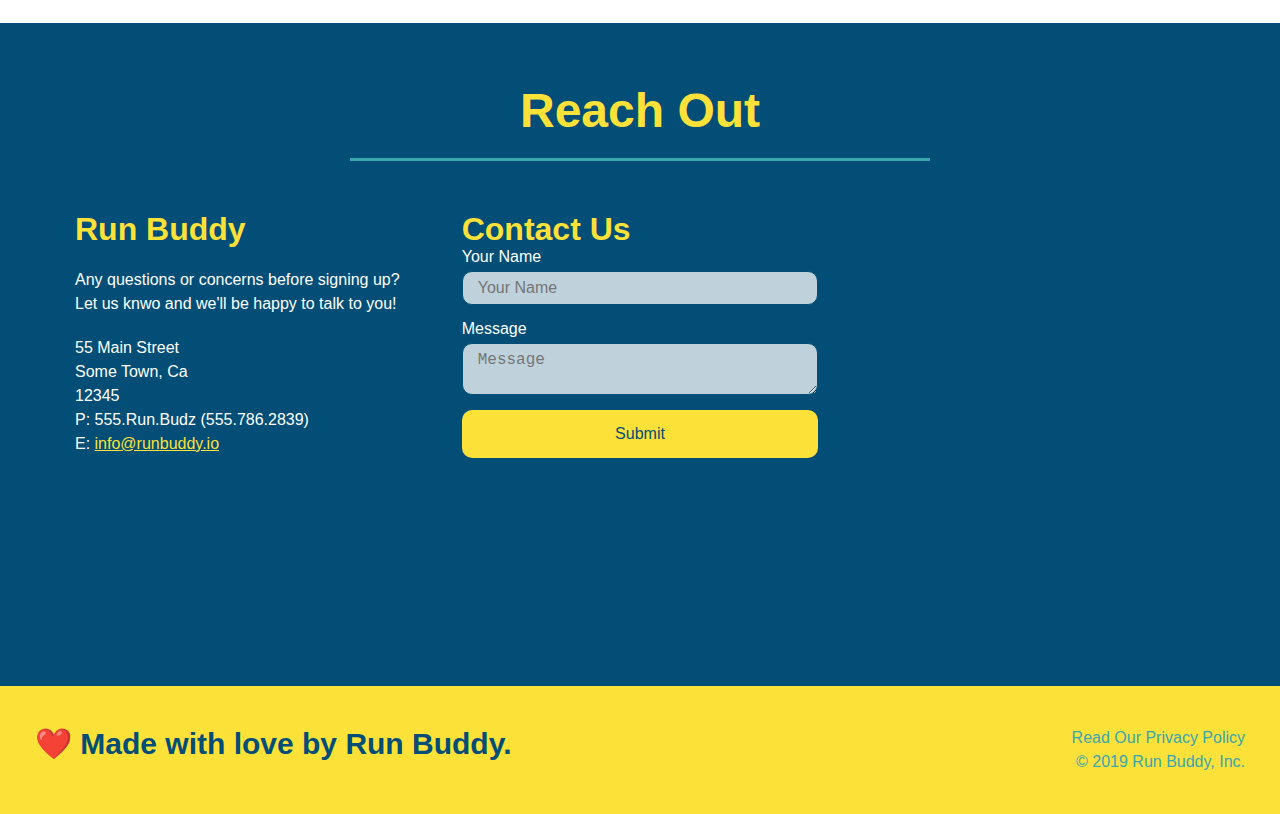
==== commit 1bc96a72: "final css touches" ====
--- a/index.html
+++ b/index.html
@@ -58,24 +58,28 @@
             <!-- Add form element -->
             <form>
                 <label for="name">Enter Full name</label>
-                <input type="text" placeholder="Your Name" name="name" id="name" class="form-input">
+                <input type="text" placeholder="Your Name" name="name" id="name" class="form-input" />
                 <label for="email">Enter email address:</label>
-                <input type="email" placeholder="Email Address" name="email" id="email" class="form-input">
+                <input type="email" placeholder="Email Address" name="email" id="email" class="form-input" />
                 <label for="phone">Enter a telephone number:</label>
-                <input type="tel" placeholder="Phone number" name="phone" id="phone" class="form-input">
+                <input type="tel" placeholder="Phone number" name="phone" id="phone" class="form-input" />
 
                 <p>
                     Have you worked out with a trainer before?
+                    <span class="radio-wrapper">
                     <input type="radio" name="trainer-confirm" id="trainer-yes" />
                     <label for="trainer-yes">Yes</label>
+                    </span>
+                    <span class="radio-wrapper">
                     <input type="radio" name="trainer-confirm" id="trainer-no" />
                     <label for="trainer-no">No</label>
-                </p>
-                <p>
-                    <label for="checkbox">
-                        I acknowledge that I am at least 18 years of age.
-                    </label>
+                    </span>
+                </p>
+                <p>
+                    <span class="checkbox-wrapper">
                     <input type="checkbox" name="age-confirm" id="checkbox" />
+                    <label for="checkbox">I acknowledge that I am at least 18 years of age.</label>
+                    </span>
                 </p>
                 <button type="submit">
                     Get running!
--- a/assets/css/style.css
+++ b/assets/css/style.css
@@ -1,3 +1,8 @@
+:root {
+    --primary-color: #fce138;
+    --secondary-color: #024e76;
+    --tertiary-color: #39a6b2;
+}
 * {
     margin: 0;
     padding: 0;
@@ -17,17 +22,27 @@
       display: flex;
       justify-content: space-between;
       flex-wrap: wrap;
+      position:-webkit-sticky;
+      position: sticky;
+      top:0;
+      background-image: url("../images/hero-bg.jpg");
+      background-size: cover;
+      background-position: 80%;
+      background-attachment: fixed;
+      z-index: 9999;
   }
 
 header h1 {
     font-weight: bold;
     font-size: 36px;
-    color: #fce138;
+    color: var(--primary-color);
     margin: 0;
-}
+    text-shadow: 0 0 10px rgba(0, 0, 0, 0.5);
+}
+
 header a {
     text-decoration: none;
-    color: #fce138;
+    color: var(--primary-color);
 }
 
 Header nav {
@@ -46,6 +61,7 @@
     padding: 10px 15px;
     font-weight: lighter;
     font-size: 1.5vw;
+    text-shadow: 0 0 10px rgba(0, 0, 0, 0.5);
 }
 
 /* Footer Style */
@@ -53,13 +69,13 @@
     display: flex;
     flex-wrap: wrap;
     justify-content: space-between;
-    background: #fce138;
+    background: var(--primary-color);
     width: 100%;
     padding: 40px 35px;
 }
 
 footer h2 {
-    color: #024e76;
+    color: var(--secondary-color);
     font-size:  30px;
     text-align: right;
 }
@@ -69,7 +85,7 @@
     text-align: right;
 }
 footer a {
-    color: #024e76;
+    color: var(--secondary-color);
 }
 /* Footer End */
 
@@ -81,7 +97,8 @@
 .hero {
     background-image: url("../images/hero-bg.jpg");
     background-size: cover;
-    background-position: center;
+    background-position: 80%;
+    background-attachment: fixed;
     display: flex;
     justify-content: center;
     flex-wrap: wrap;
@@ -100,18 +117,19 @@
 .hero-cta h2 {
     font-style: italic;
     font-size: 55px;
-    color: #fce138;
-
+    color: var(--primary-color);
+    text-shadow: 0 0 10px rgba(0, 0, 0, 0.5);
 }
 
 .hero-form {
-    border: 3px solid #024e76;
-    background-color: #fce138;
+    border: 3px solid var(--secondary-color);
+    background-color: rgba(252, 225, 56, 0.8);
     padding: 20px;
     width: 40%;
     margin: 3.5%;
-    color: #024e76;
-  
+    color: var(--secondary-color);
+    box-shadow: 0 0 10px rgba(0, 0, 0, 0.5);
+    border-radius: 15px;
 }
 
 
@@ -125,29 +143,97 @@
 }
 
 .form-input {
-    border: 1px solid #024e76;
+    border: 1px solid var(--secondary-color);
     display: block;
     padding: 7px 15px;
     font-size: 16px;
-    color: #024e76;
+    color: var(--secondary-color);
     width: 100%;
     margin-bottom: 15px;
-}
+    border-radius: 10px;
+    background-color: rgba(255, 255, 255, 0.75);
+}
+.form-input:focus {
+    background-color: rgba(255, 255, 255, 1);
+    outline: none;
+}
+
 .hero-form label {
     margin: 0 5px;
 }
 
 .hero-form button {
-    color: #fce138;
-    background-color: #024e76;
+    color: var(--primary-color);
+    background-color: var(--secondary-color);
     border: none;
     padding: 10px 20px;
     font-size: 16px;
-}
+    border-radius: 10px;
+}
+.hero-form button:hover {
+    background-color: #39a6b2;
+}
+.checkbox-wrapper input, .radio-wrapper input {
+    opacity: 0;
+  }
+
+.checkbox-wrapper label, .radio-wrapper label {
+    position: relative;
+    left: 10px;
+    margin: 10px;
+    line-height: 1.6;
+}
+.checkbox-wrapper label::before, .radio-wrapper label::before {
+    content: "";
+    height: 20px;
+    width: 20px;
+    background: rgba(255, 255, 255, 0.75);  
+    border: 1px solid var(--secondary-color);  
+    position: absolute;
+    top: -4px;
+    left: -30px;
+  }
+.radio-wrapper label::before{
+    border-radius: 50%;
+}
+.radio-wrapper label::after {
+    content: "";
+    width: 20px;
+    height: 20px;
+    border-radius: 50%;
+    background: var(--secondary-color);
+    position: absolute;
+    left: -29px;
+    top: -3px;
+    background-image: radial-gradient(circle, #39a6b2, var(--secondary-color));
+  }
+  
+  .checkbox-wrapper label::after {
+    content: "";
+    height: 6px;
+    width: 14px;
+    border-left: 2px solid var(--secondary-color);
+    border-bottom: 2px solid var(--secondary-color);
+    position: absolute;
+    left: -26px;
+    top: 1px;
+    transform: rotate(-58deg);
+  }
+
+  .checkbox-wrapper input + label::after, 
+  .radio-wrapper input + label::after {
+    content: none;
+  }
+  
+  .checkbox-wrapper input:checked + label::after, 
+  .radio-wrapper input:checked + label::after {
+    content: "";
+  }
+
 
 .section-title {
     font-size: 48px;
-    color: #024e76;
+    color: var(--secondary-color);
     border-bottom: 3px solid;
     padding-bottom: 20px;
     text-align: center;
@@ -155,7 +241,7 @@
     width: 50%;
 }
 .primary-border {
-    border-color: #fce138;
+    border-color: var(--primary-color);
 }
 .secondary-border {
     border-color: #39a6b2;
@@ -172,22 +258,24 @@
 
 /* What You Do */
 .steps {
-    background: #fce138;
+    background: var(--primary-color);
 }
 
 .step {
     margin: 50px auto;
     padding-bottom: 50px;
     width: 80%;
-    border-bottom: 1px solid #39a6b2;
     display: flex;
     flex-wrap: wrap;
     align-items: center;
     justify-content: space-between;
      
 }
+.step:not(:last-child) {
+    border-bottom: 1px solid #39a6b2;
+}
 .step h3 {
-    color: #024e76;
+    color: var(--secondary-color);
     font-size: 46px;
     flex: 1 30%;
 }
@@ -220,7 +308,7 @@
 .step-text h4 {
     font-size: 26px;
     line-height: 1.5;
-    color: #024e76;
+    color: var(--secondary-color);
 }
 
 /*What you do */
@@ -236,8 +324,8 @@
 
 .trainer {
     margin: 20px;
-    background: #024e76;
-    color: #fce138;
+    background: var(--secondary-color);
+    color:var(--primary-color);
     flex: 1;
 }
 
@@ -269,11 +357,11 @@
 /* REACH OUT STYLES START */
 
 .contact {
-    background: #024e76;
+    background: var(--secondary-color);
 }
 
 .contact h2 {
-    color: #fce138;
+    color: var(--primary-color);
 }
 
 .contact-info {
@@ -290,13 +378,16 @@
 .contact-info iframe {
     height: 400px;
 }
+
 .contact-info div {
     color: white;
   }
+
 .contact-info h3 {
-    color: #fce138;
+    color: var(--primary-color);
     font-size: 32px;
   }
+
 
 .contact-info p, .contact-info address {
     margin: 20px 0;
@@ -306,28 +397,39 @@
   }
 
 .contact-form input, .contact-form textarea {
-    border: 1px solid #024e76;
+    border: 1px solid var(--secondary-color);
     display: block;
     padding: 7px 15px;
     font-size: 16px;
-    color: #024e76;
+    color: var(--secondary-color);
     width: 100%;
     margin-bottom: 15px;
     margin-top: 5px;
+    border-radius: 10px;
+    background-color: rgba(255,255,255, 0.75);
+  }
+  .contact-form input:focus, .contact-form textarea:focus {
+    background-color: rgba(255,255,255, 1);
+    outline: none;
   }
 
 .contact-form button {
     width: 100%;
     border: none;
-    background: #fce138;
-    color: #024e76;
+    background: var(--primary-color);
+    color: var(--secondary-color);
     text-align: center;
     padding: 15px 0;
     font-size: 16px;
-  }
+    border-radius: 10px;
+  }
+.contact-form button:hover {
+    color:var(--primary-color);
+    background: #39a6b2;
+}
 
 .contact-info a {
-    color: #fce138;
+    color: var(--primary-color);
 }
 /* REACHOUT STYLES END */
 
@@ -345,6 +447,12 @@
 
 /* MEDIA QUERY FOR SMALLER DESKTOP SCREENS AND SMALLER */
 @media screen and (max-width: 980px) {
+
+header {
+    padding-bottom: 0;
+    justify-content: center;
+    position: relative;
+}
     
 header h1{
     width: 100%;
@@ -355,9 +463,17 @@
     width: 100%;
     justify-content: center;
 }
+
 header nav ul li a {
     font-size: 20px;
 }
+header nav ul li a:hover {
+    background: var(--primary-color);
+    color: var(--secondary-color);
+    border-radius: 15px;
+    text-shadow: none;
+}
+
 footer h2, footer div {
     text-align: center;
     width: 100%;
@@ -433,5 +549,4 @@
   .contact-form {
       order: 3;
   }
-   
-  }+}
